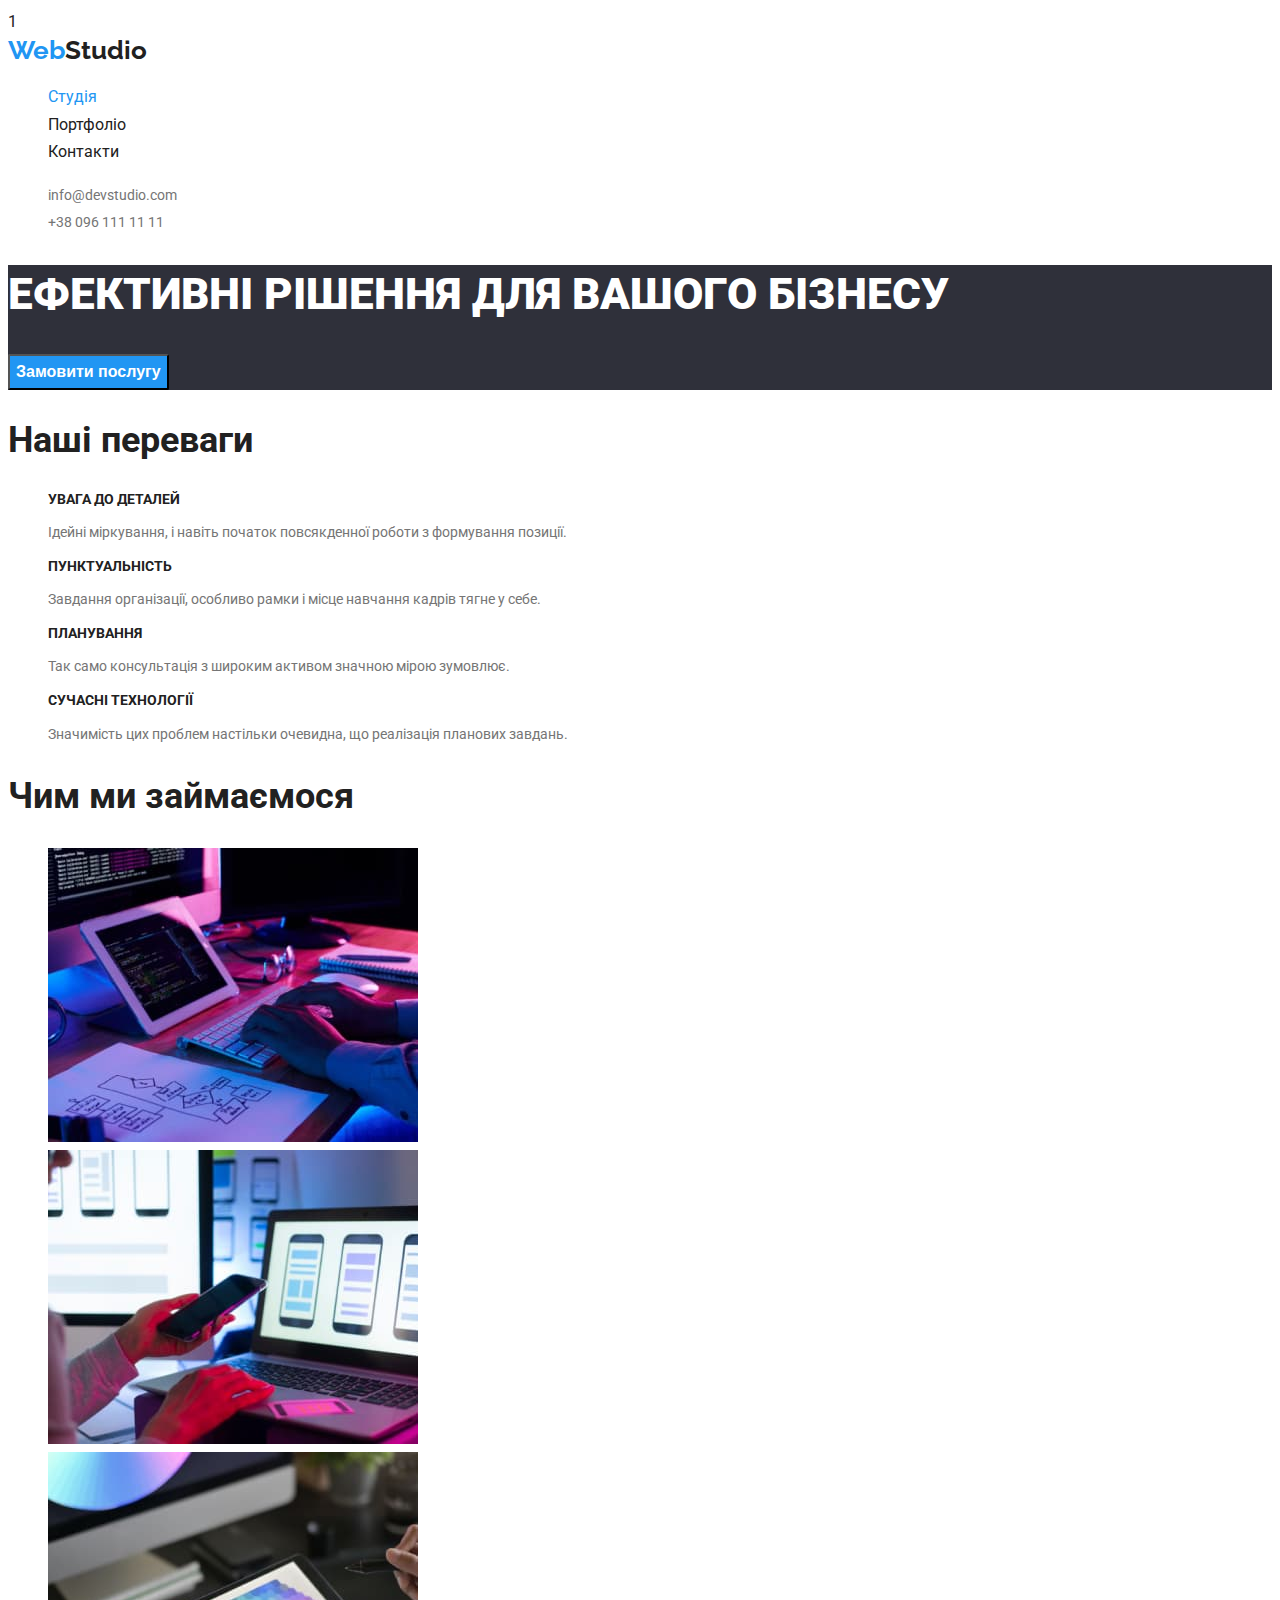
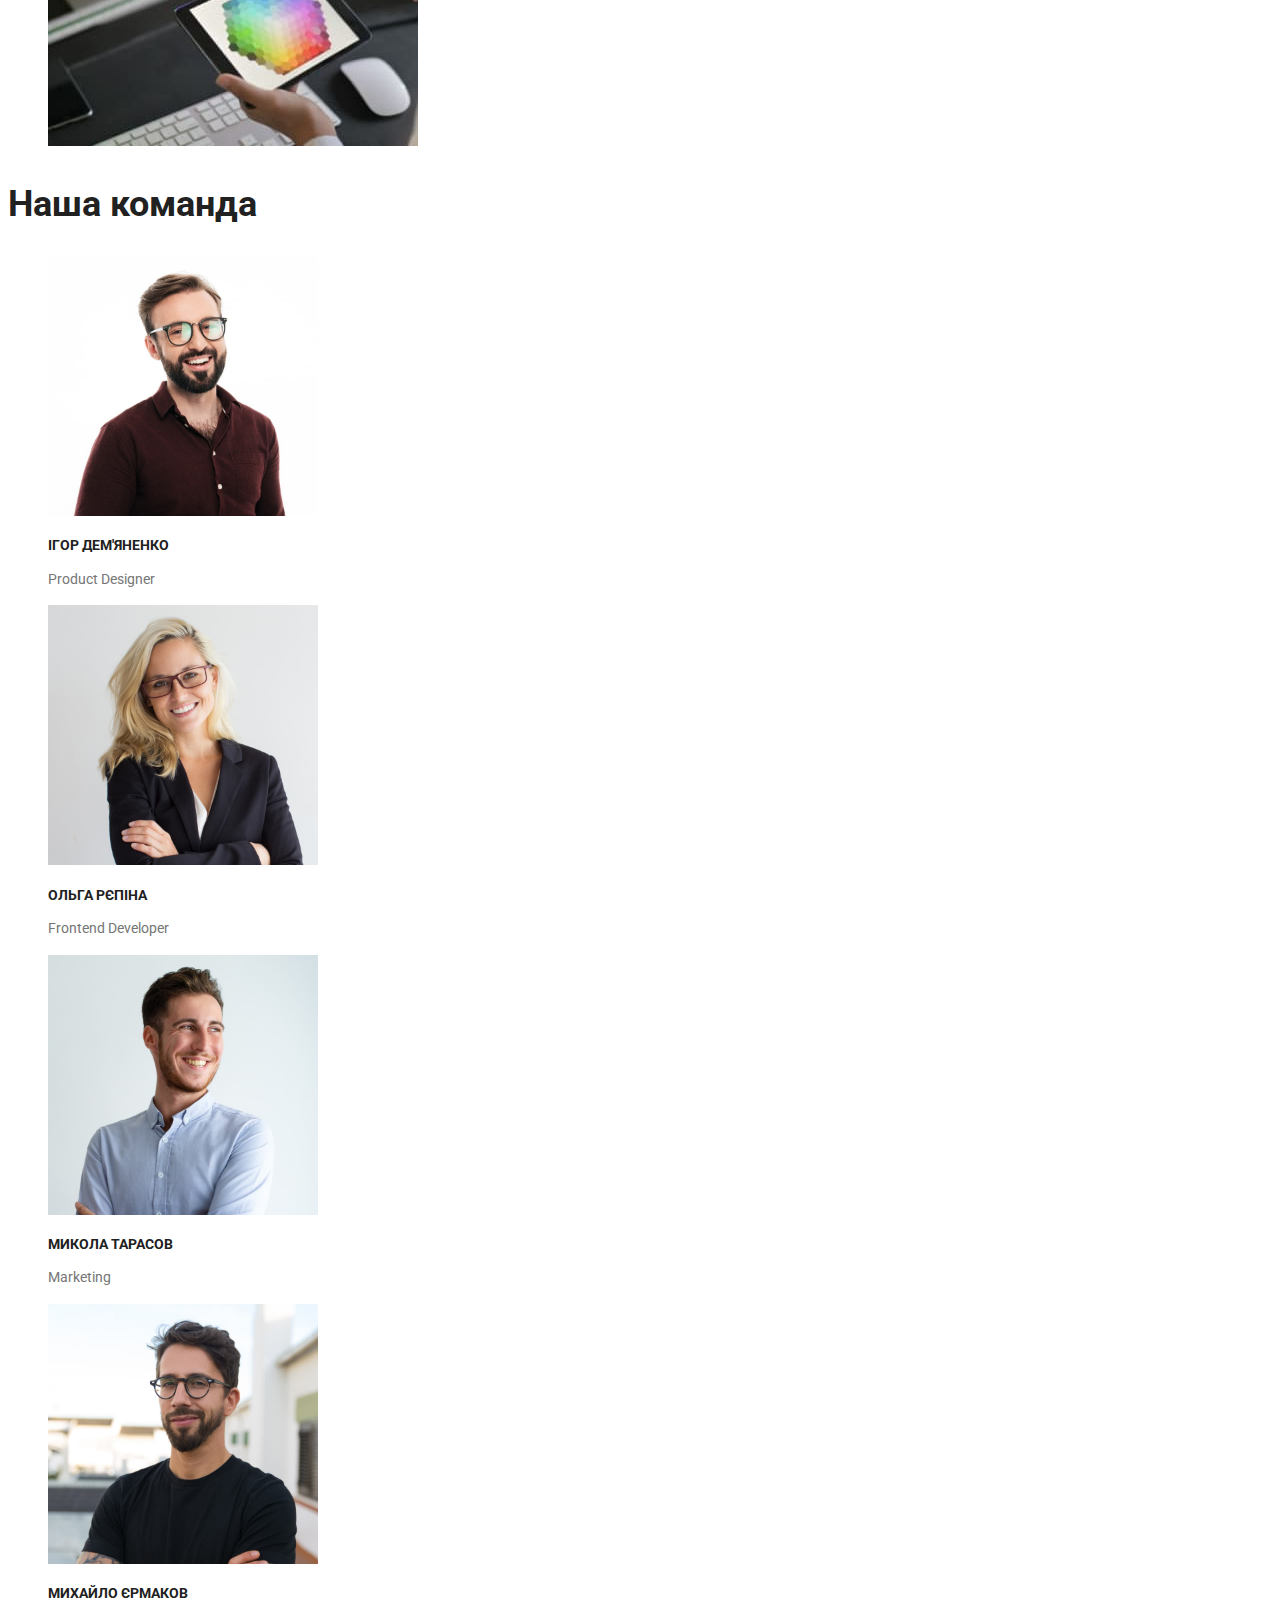
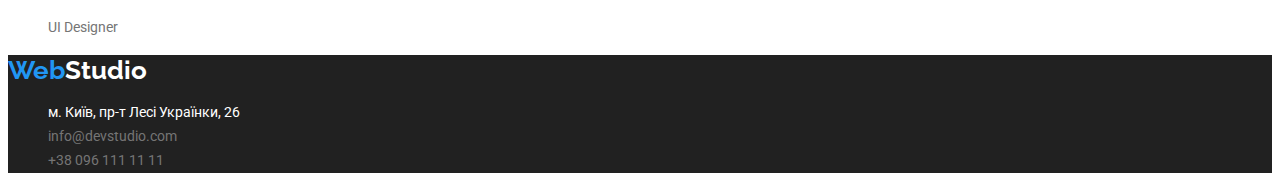
==== index.html @ 253dbc81 "123" ====
<!DOCTYPE html>
<html lang="uk">
  <head>
    <meta charset="UTF-8" />
    <meta http-equiv="X-UA-Compatible" content="IE=edge" />
    <meta name="viewport" content="width=device-width, initial-scale=1.0" />
    <link rel="stylesheet" href="./styles/styles.css" />
    <link rel="preconnect" href="https://fonts.googleapis.com" />
    <link rel="preconnect" href="https://fonts.gstatic.com" crossorigin />
    <link
      href="https://fonts.googleapis.com/css2?family=Raleway:wght@700&family=Roboto:wght@400;500;700;900&display=swap"
      rel="stylesheet"
    />
    <title>WebStudio</title>
    1
  </head>
  <body>
    <!-- Header -->
    <header>
      <a class="logo" href="./index.html" lang="en"
        ><span class="logoslog">Web</span>Studio</a
      >
      <nav>
        <ul>
          <li class="list"><a class="back-link" href="#">Студія</a></li>
          <li class="list">
            <a class="link" href="./portfolio.html">Портфоліо</a>
          </li>
          <li class="list"><a class="link" href="#">Контакти</a></li>
        </ul>
      </nav>
      <ul>
        <li class="list">
          <a class="adresse" href="mailto:info@devstudio.com"
            >info@devstudio.com</a
          >
        </li>
        <li class="list">
          <a class="adresse" href="tel:+380961111111">+38 096 111 11 11</a>
        </li>
      </ul>
    </header>

    <!-- Main content -->
    <main>
      <!-- Hero -->
      <section class="hero">
        <h1 class="title">Ефективні рішення для вашого бізнесу</h1>
        <button type="button" class="hero-button">Замовити послугу</button>
      </section>

      <!-- Section01 -->
      <section>
        <h2 class="subtitle">Наші переваги</h2>
        <ul>
          <li class="list">
            <h3>УВАГА ДО ДЕТАЛЕЙ</h3>
            <p>
              Ідейні міркування, і навіть початок повсякденної роботи з
              формування позиції.
            </p>
          </li>
          <li class="list">
            <h3>ПУНКТУАЛЬНІСТЬ</h3>
            <p>
              Завдання організації, особливо рамки і місце навчання кадрів тягне
              у себе.
            </p>
          </li>
          <li class="list">
            <h3>ПЛАНУВАННЯ</h3>
            <p>
              Так само консультація з широким активом значною мірою зумовлює.
            </p>
          </li>
          <li class="list">
            <h3>СУЧАСНІ ТЕХНОЛОГІЇ</h3>
            <p>
              Значимість цих проблем настільки очевидна, що реалізація планових
              завдань.
            </p>
          </li>
        </ul>
      </section>

      <!-- Section02 -->
      <section>
        <h2 class="subtitle">Чим ми займаємося</h2>
        <ul>
          <li class="list">
            <img src="./images/box1.jpg" width="370" alt="Розмітка сайту!" />
          </li>
          <li class="list">
            <img
              src="./images/box2.jpg"
              width="370"
              alt="Підтримка девайсів!"
            />
          </li>
          <li class="list">
            <img src="./images/box3.jpg" width="370" alt="Колористика" />
          </li>
        </ul>
      </section>

      <!-- Section03 -->
      <section lang="en">
        <h2 class="subtitle">Наша команда</h2>
        <ul>
          <li class="list">
            <img src="./images/img-1.jpg" alt="Ігор Дем'яненко" width="270" />
            <h3>Ігор Дем'яненко</h3>
            <p>Product Designer</p>
          </li>
          <li class="list">
            <img src="./images/img-2.jpg" alt="Ольга Рєпіна" width="270" />
            <h3>Ольга Рєпіна</h3>
            <p>Frontend Developer</p>
          </li>
          <li class="list">
            <img src="./images/img-3.jpg" alt="Микола Тарасов" width="270" />
            <h3>Микола Тарасов</h3>
            <p>Marketing</p>
          </li>
          <li class="list">
            <img src="./images/img-4.jpg" alt="Михайло Єрмаков" width="270" />
            <h3>Михайло Єрмаков</h3>
            <p>UI Designer</p>
          </li>
        </ul>
      </section>
    </main>

    <footer class="styles-footer">
      <a class="logo-footer" href="./index.html" lang="en"
        ><span class="logoslog-footer">Web</span>Studio</a
      >

      <address>
        <ul>
          <li class="list">
            <a
              class="location"
              href="https://goo.gl/maps/RdGr7icwd7hFewiF6"
              target="_blank"
              rel="noopener noreferrer nofollow"
              >м. Київ, пр-т Лесі Українки, 26</a
            >
          </li>
          <li class="list">
            <a class="adresse" href="mailto:info@devstudio.com"
              >info@devstudio.com</a
            >
          </li>
          <li class="list">
            <a class="adresse" href="tel:+380961111111"> +38 096 111 11 11</a>
          </li>
        </ul>
      </address>
    </footer>
  </body>
</html>
---- styles/styles.css ----
:root {
  --color-primary: #212121;
  --color-background: #2f303a;
  --color-secondary: #757575;
  --color-white-color: #ffffff;
  --color-thirdary: #2196f3;
}

body {
  font-size: 16px;
  line-height: 1.7;
  font-family: "Roboto", "Raleway", sans-serif;
  color: var(--color-primary);
  background-color: var(--color-white-color);
}

/* HEADER */
.header {
  color: var(--color-white-color);
}
.logo {
  color: var(--color-primary);
  font-family: "Raleway";
  text-decoration: none;
  font-weight: 700;
  font-size: 26px;
  line-height: 1.2;
  font-style: normal;
}
.logoslog {
  color: var(--color-thirdary);
}

.back-link {
  color: var(--color-thirdary);
  text-decoration: none;
}

.link {
  color: var(--color-primary);
  text-decoration: none;
}

.link:hover,
:focus {
  color: var(--color-thirdary);
}

.adresse {
  color: var(--color-secondary);
  text-decoration: none;
  font-family: "Roboto";
  font-style: normal;
  font-weight: 400;
  font-size: 14px;
  line-height: 1.7;
}
.adresse:hover,
.adresse:focus {
  color: var(--color-thirdary);
}

/* Sectoin-hero */
.hero {
  background-color: var(--color-background);
}

.title {
  color: var(--color-white-color);
  font-family: "Roboto";
  font-style: normal;
  font-weight: 900;
  font-size: 44px;
  line-height: 1.36;
  text-transform: uppercase;
}
/* Button */
.hero-button {
  color: var(--color-white-color);
  background-color: var(--color-thirdary);
  font-weight: 700;
  font-size: 16px;
  line-height: 1.88;
  display: flex;
  align-items: center;
  text-align: center;
  border-radius: 2px;
  cursor: pointer;
}

.hero-button:hover {
  border-color: var(--color-white-color);
  opacity: 0.9;
}

.hero-button:focus {
  border-color: var(--color-white-color);
  opacity: 0.9;
  outline: none;
}

/* Button portfolio */
.btn {
  color: var(--color-primary);
  font-family: "Roboto";
  font-style: normal;
  font-weight: 500;
  font-size: 16px;
  line-height: 1.6;
  display: flex;
  align-items: center;
  text-align: center;
  cursor: pointer;
  border: none;
  border-radius: 2px;
}
.btn:hover {
  background: var(--color-thirdary);
  color: #ffffff;
  font-family: "Roboto";
  font-style: normal;
  font-weight: 500;
  font-size: 16px;
  line-height: 1.6;
}
.btn:focus {
  background: var(--color-thirdary);
  font-family: "Roboto";
  font-style: normal;
  font-weight: 500;
  font-size: 16px;
  line-height: 1.6;
}

.subtitle {
  color: var(--color-primary);
  font-family: "Roboto";
  font-style: normal;
  font-weight: 700;
  font-size: 36px;
  line-height: 1.16;
}

h3 {
  color: var(--color-primary);
  font-family: "Roboto";
  font-style: normal;
  font-weight: 700;
  font-size: 14px;
  line-height: 1.1;
  text-transform: uppercase;
}

.list {
  list-style: none;
}

p {
  color: var(--color-secondary);
  line-height: 1.7;
  font-family: "Roboto";
  font-size: 14px;
}

.styles-footer {
  background-color: var(--color-primary);
  font-family: "Roboto";
  font-weight: 400;
  font-size: 14px;
  line-height: 1.7;
}

.logo-footer {
  color: var(--color-white-color);
  text-decoration: none;
  font-family: "Raleway";
  font-weight: 700;
  font-size: 26px;
  line-height: 1.2;
  font-style: normal;
}
.logoslog-footer {
  color: var(--color-thirdary);
}

.location {
  color: var(--color-white-color);
  text-decoration: none;
  font-family: "Roboto";
  font-style: normal;
  font-weight: 400;
  font-size: 14px;
  line-height: 1.7;
}
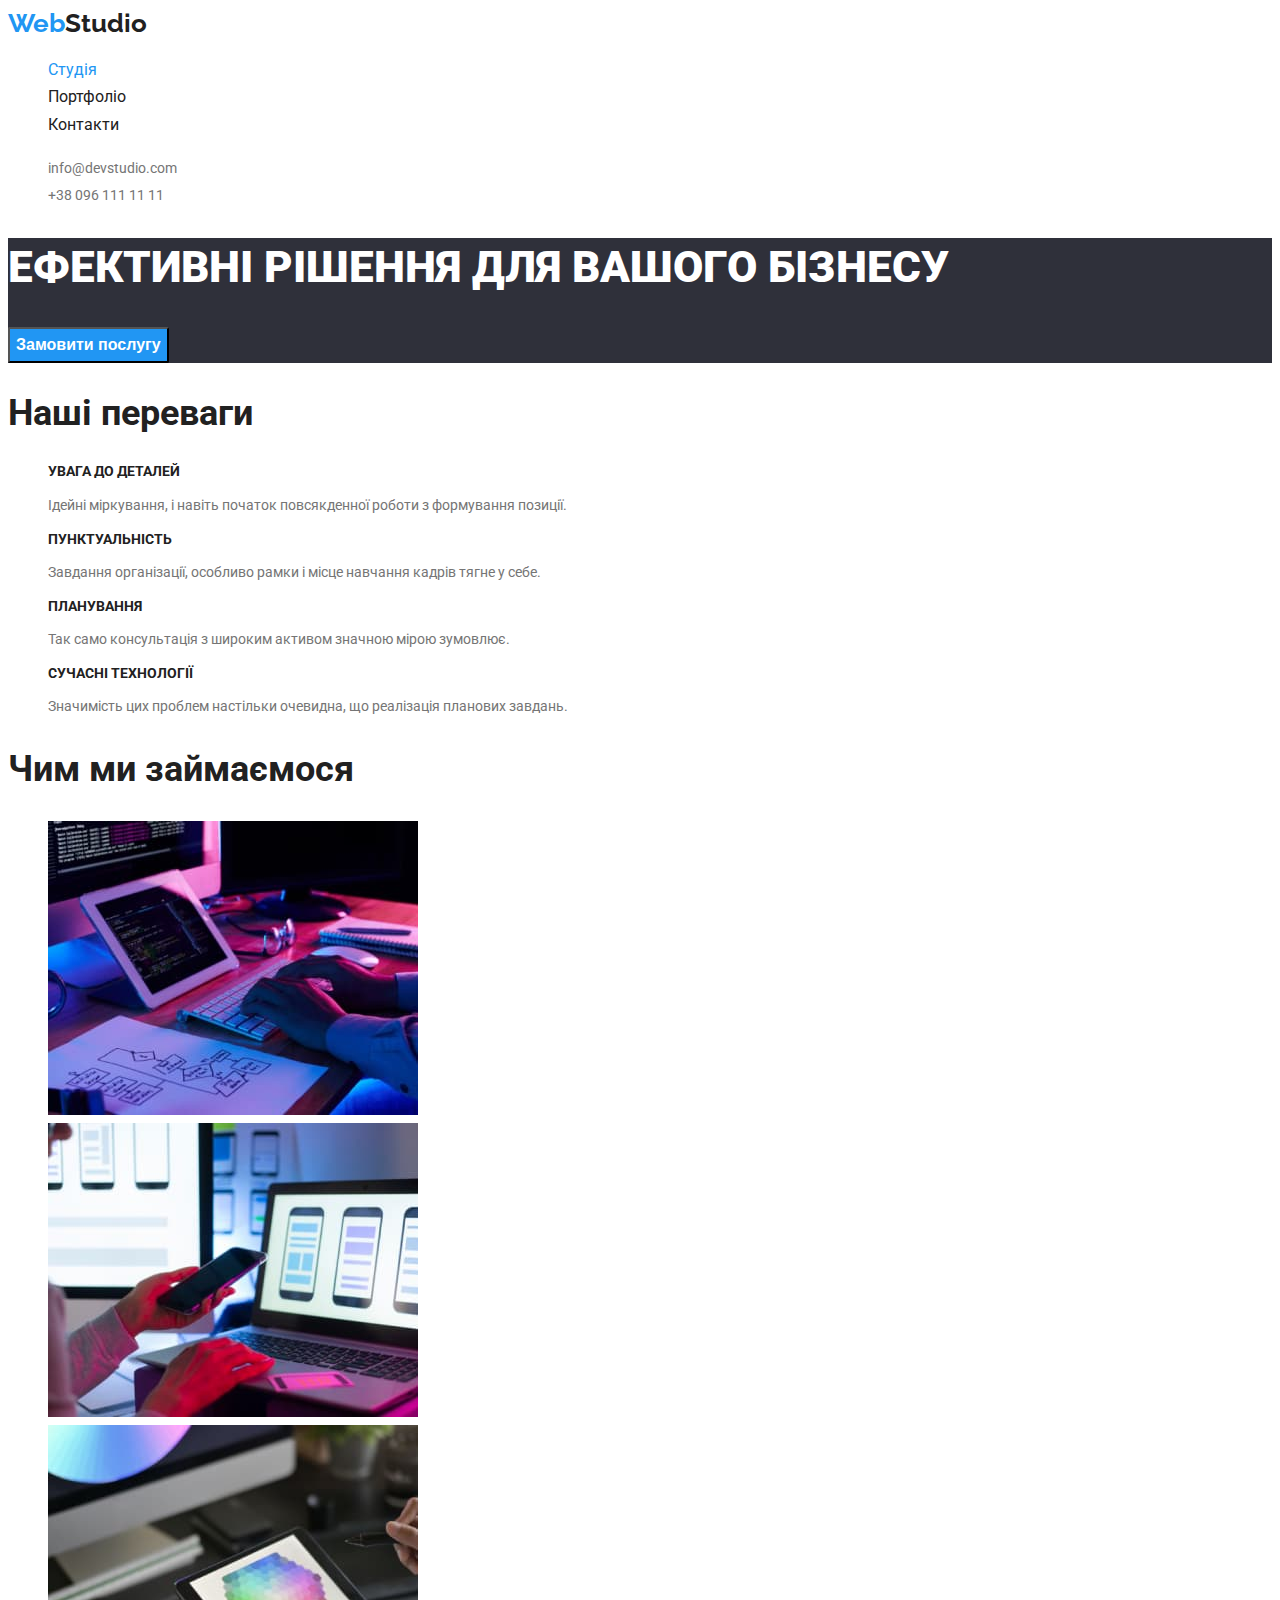
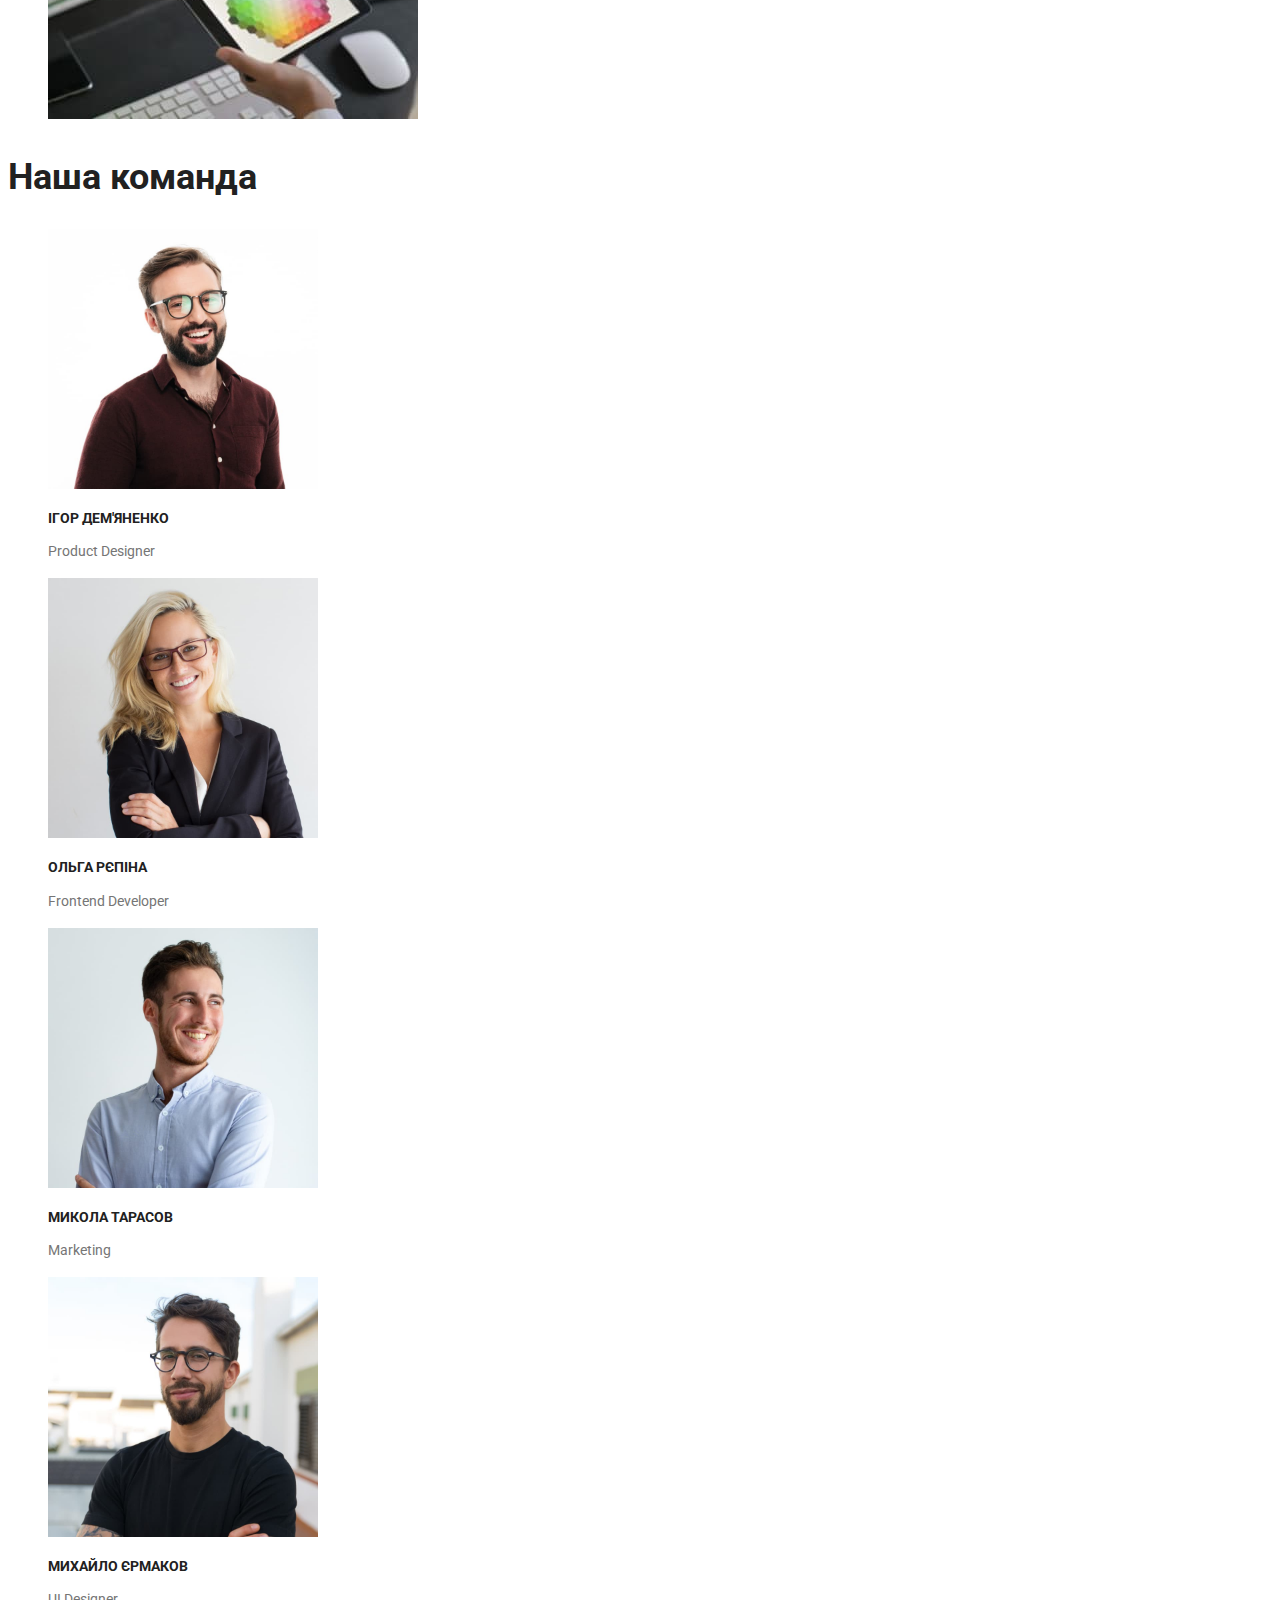
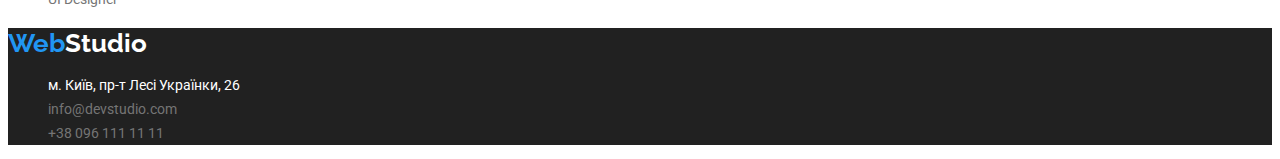
==== commit fa65ab19: "Add fix Logo!" ====
--- a/index.html
+++ b/index.html
@@ -12,7 +12,6 @@
       rel="stylesheet"
     />
     <title>WebStudio</title>
-    1
   </head>
   <body>
     <!-- Header -->
--- a/styles/styles.css
+++ b/styles/styles.css
@@ -29,6 +29,9 @@
 }
 .logoslog {
   color: var(--color-thirdary);
+}
+.logo:focus {
+  color: var(--color-primary);
 }
 
 .back-link {
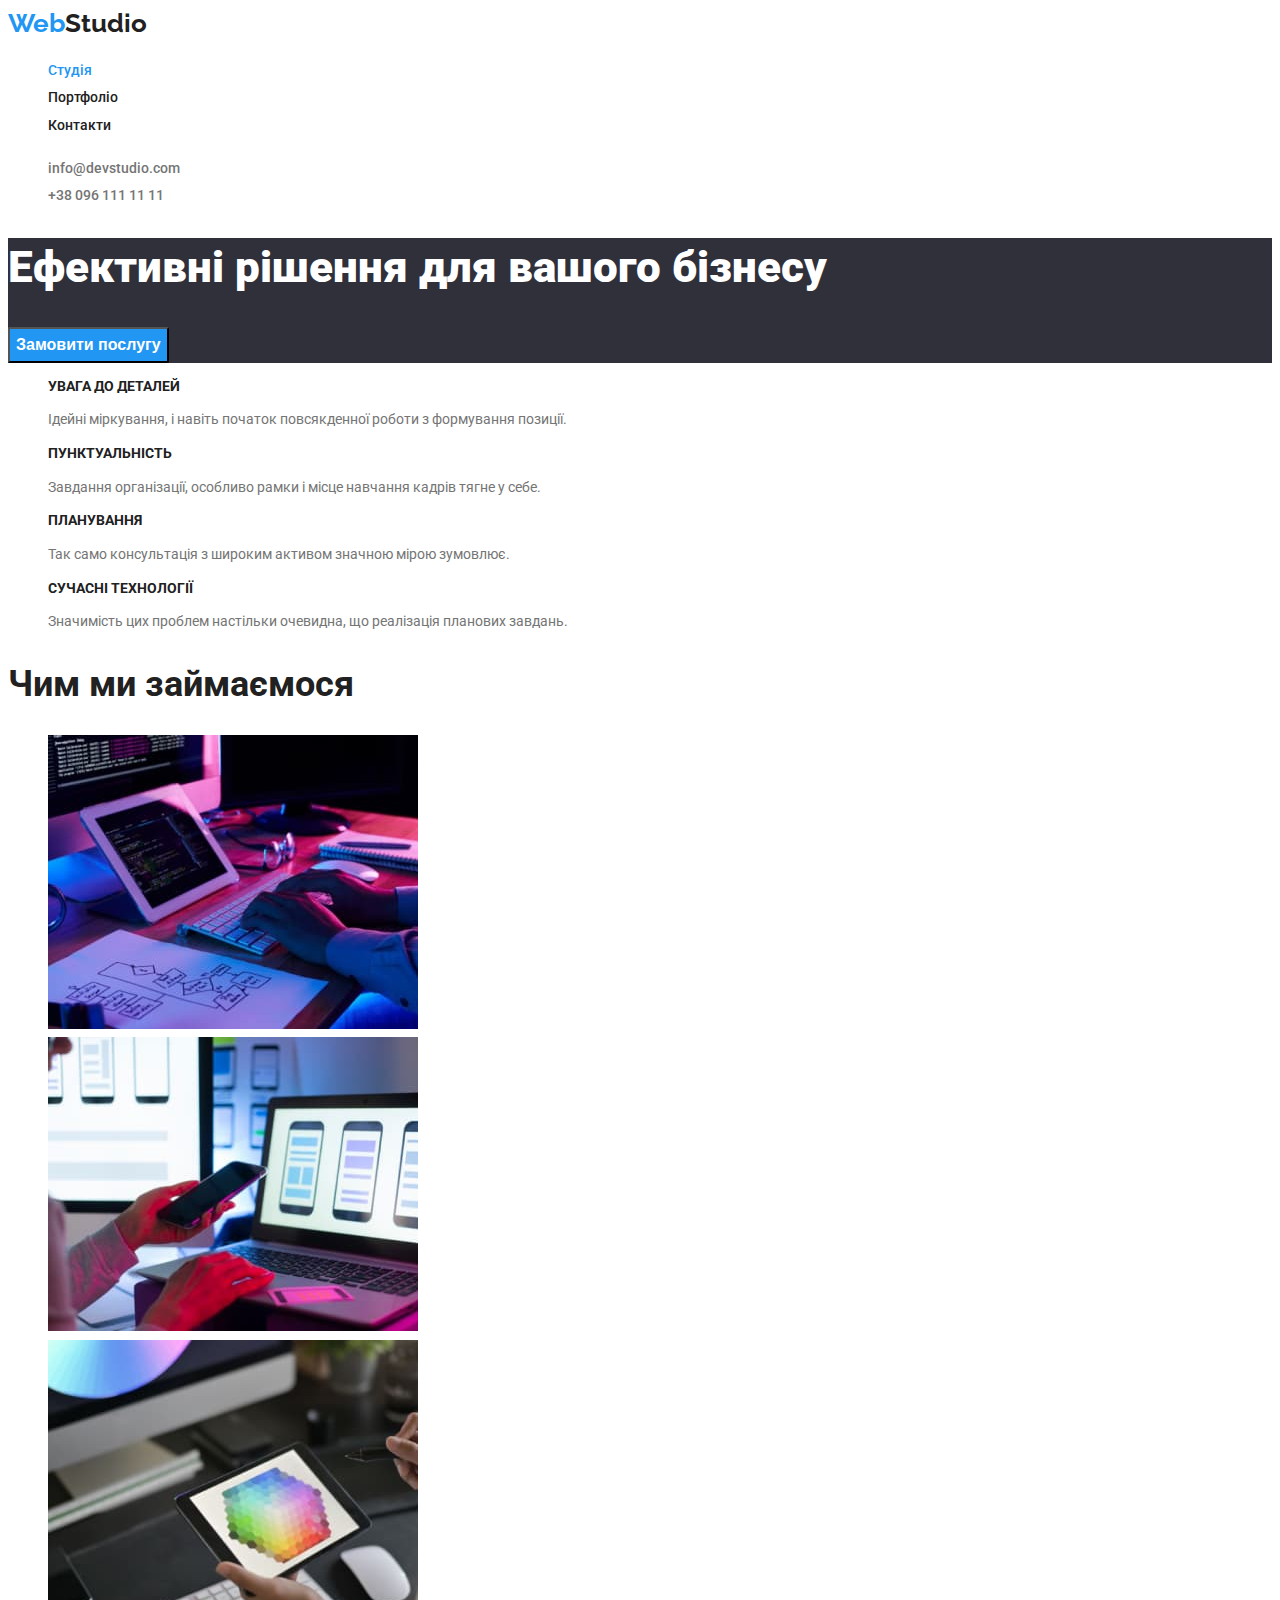
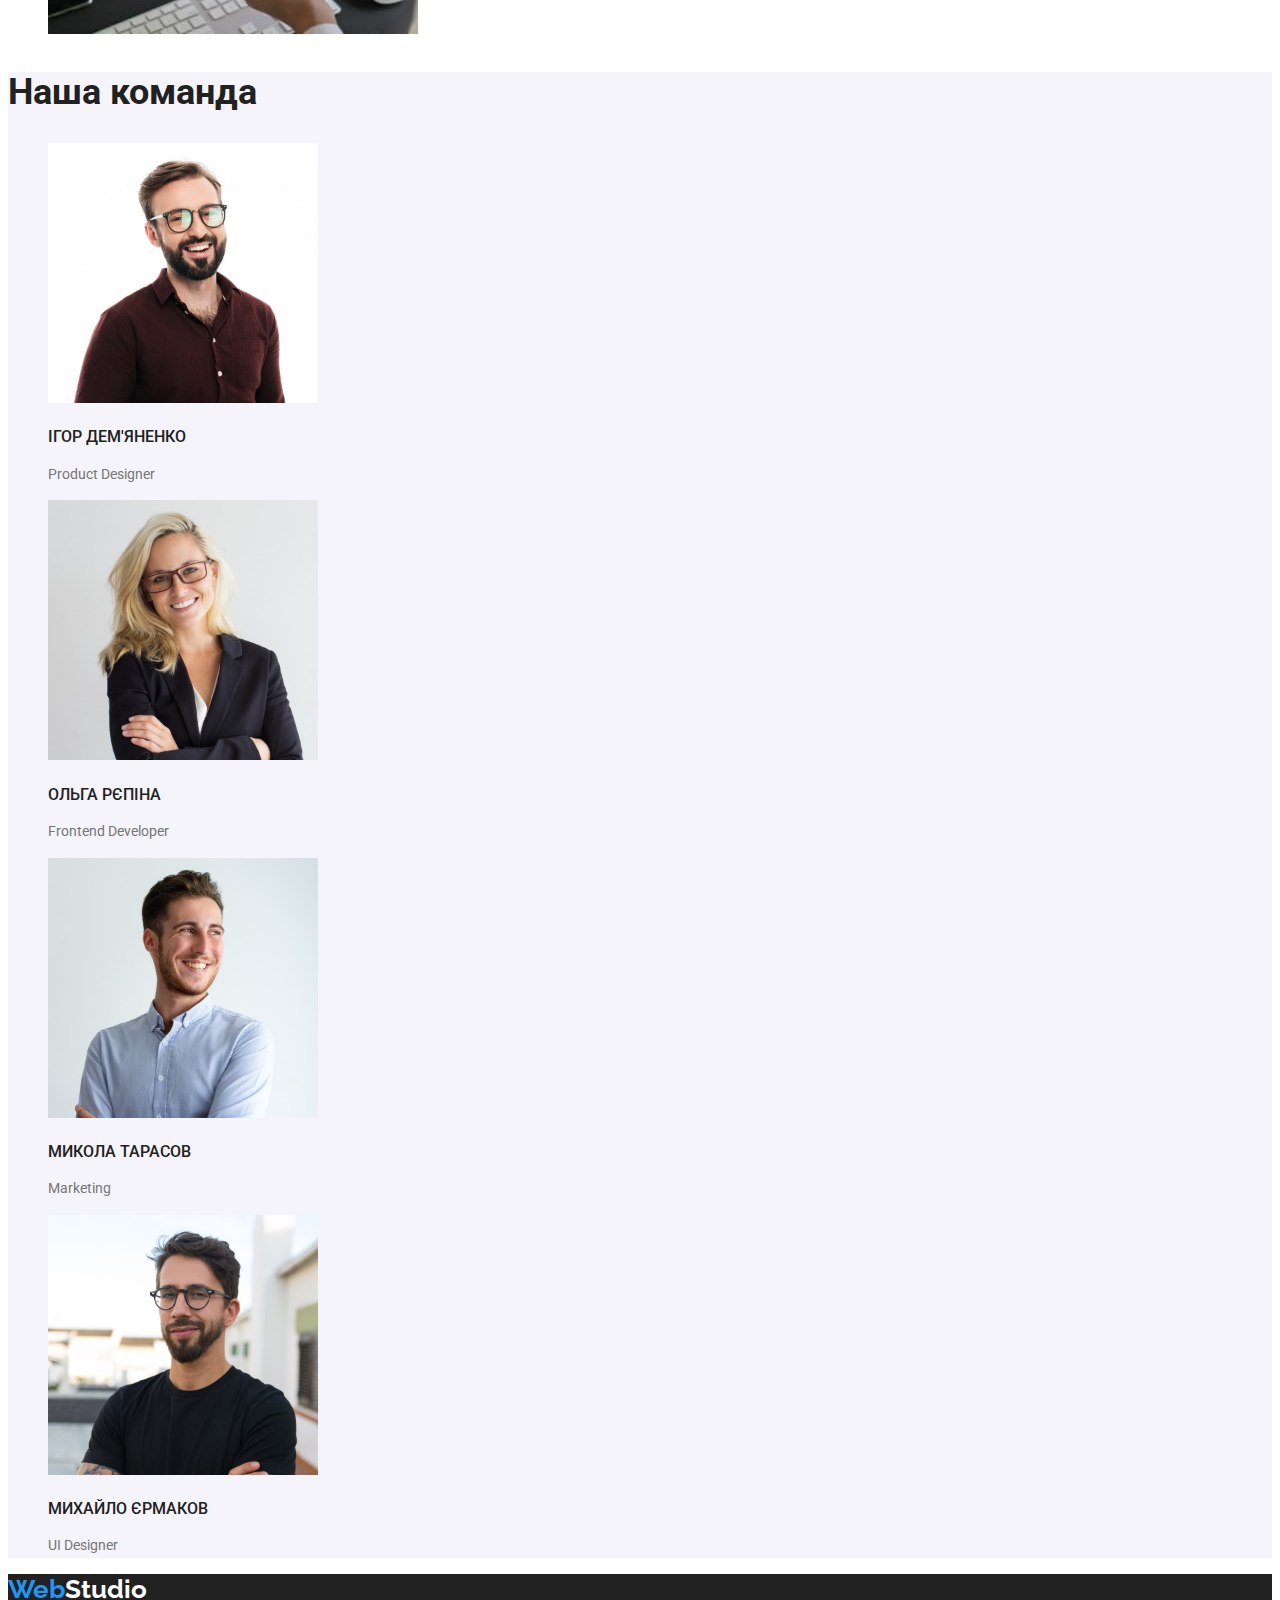
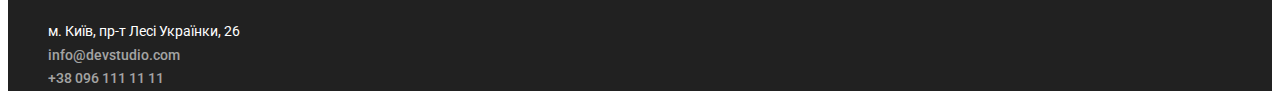
==== commit 612cb8a2: "Fixed errors." ====
--- a/index.html
+++ b/index.html
@@ -50,7 +50,7 @@
 
       <!-- Section01 -->
       <section>
-        <h2 class="subtitle">Наші переваги</h2>
+        <h2 class="invisible">Наші переваги</h2>
         <ul>
           <li class="list">
             <h3>УВАГА ДО ДЕТАЛЕЙ</h3>
@@ -103,27 +103,27 @@
       </section>
 
       <!-- Section03 -->
-      <section lang="en">
+      <section class="team" lang="en">
         <h2 class="subtitle">Наша команда</h2>
         <ul>
           <li class="list">
             <img src="./images/img-1.jpg" alt="Ігор Дем'яненко" width="270" />
-            <h3>Ігор Дем'яненко</h3>
+            <h3 class="teamname">Ігор Дем'яненко</h3>
             <p>Product Designer</p>
           </li>
           <li class="list">
             <img src="./images/img-2.jpg" alt="Ольга Рєпіна" width="270" />
-            <h3>Ольга Рєпіна</h3>
+            <h3 class="teamname">Ольга Рєпіна</h3>
             <p>Frontend Developer</p>
           </li>
           <li class="list">
             <img src="./images/img-3.jpg" alt="Микола Тарасов" width="270" />
-            <h3>Микола Тарасов</h3>
+            <h3 class="teamname">Микола Тарасов</h3>
             <p>Marketing</p>
           </li>
           <li class="list">
             <img src="./images/img-4.jpg" alt="Михайло Єрмаков" width="270" />
-            <h3>Михайло Єрмаков</h3>
+            <h3 class="teamname">Михайло Єрмаков</h3>
             <p>UI Designer</p>
           </li>
         </ul>
@@ -147,12 +147,14 @@
             >
           </li>
           <li class="list">
-            <a class="adresse" href="mailto:info@devstudio.com"
+            <a class="adresse-footer" href="mailto:info@devstudio.com"
               >info@devstudio.com</a
             >
           </li>
           <li class="list">
-            <a class="adresse" href="tel:+380961111111"> +38 096 111 11 11</a>
+            <a class="adresse-footer" href="tel:+380961111111">
+              +38 096 111 11 11</a
+            >
           </li>
         </ul>
       </address>
--- a/styles/styles.css
+++ b/styles/styles.css
@@ -9,7 +9,7 @@
 body {
   font-size: 16px;
   line-height: 1.7;
-  font-family: "Roboto", "Raleway", sans-serif;
+  font-family: "Roboto", sans-serif;
   color: var(--color-primary);
   background-color: var(--color-white-color);
 }
@@ -37,11 +37,18 @@
 .back-link {
   color: var(--color-thirdary);
   text-decoration: none;
+  font-style: normal;
+  font-weight: 500;
+  font-size: 14px;
+  line-height: 1.1;
 }
 
 .link {
   color: var(--color-primary);
   text-decoration: none;
+  font-weight: 500;
+  font-size: 14px;
+  line-height: 1.1;
 }
 
 .link:hover,
@@ -52,14 +59,28 @@
 .adresse {
   color: var(--color-secondary);
   text-decoration: none;
-  font-family: "Roboto";
-  font-style: normal;
-  font-weight: 400;
-  font-size: 14px;
-  line-height: 1.7;
-}
+  font-style: normal;
+  font-weight: 500;
+  font-size: 14px;
+  line-height: 1.1;
+}
+
 .adresse:hover,
 .adresse:focus {
+  color: var(--color-thirdary);
+}
+
+.adresse-footer {
+  color: rgba(255, 255, 255, 0.6);
+  text-decoration: none;
+  font-style: normal;
+  font-weight: 500;
+  font-size: 14px;
+  line-height: 1.1;
+}
+
+.adresse-footer:hover,
+.adresse-footer:focus {
   color: var(--color-thirdary);
 }
 
@@ -70,12 +91,10 @@
 
 .title {
   color: var(--color-white-color);
-  font-family: "Roboto";
   font-style: normal;
   font-weight: 900;
   font-size: 44px;
   line-height: 1.36;
-  text-transform: uppercase;
 }
 /* Button */
 .hero-button {
@@ -105,22 +124,18 @@
 /* Button portfolio */
 .btn {
   color: var(--color-primary);
-  font-family: "Roboto";
   font-style: normal;
   font-weight: 500;
   font-size: 16px;
   line-height: 1.6;
-  display: flex;
-  align-items: center;
-  text-align: center;
   cursor: pointer;
   border: none;
   border-radius: 2px;
+  background-color: #f5f4fa;
 }
 .btn:hover {
   background: var(--color-thirdary);
   color: #ffffff;
-  font-family: "Roboto";
   font-style: normal;
   font-weight: 500;
   font-size: 16px;
@@ -128,7 +143,6 @@
 }
 .btn:focus {
   background: var(--color-thirdary);
-  font-family: "Roboto";
   font-style: normal;
   font-weight: 500;
   font-size: 16px;
@@ -137,16 +151,23 @@
 
 .subtitle {
   color: var(--color-primary);
-  font-family: "Roboto";
   font-style: normal;
   font-weight: 700;
   font-size: 36px;
   line-height: 1.16;
 }
 
+.invisible {
+  color: var(--color-primary);
+  font-style: normal;
+  font-weight: 700;
+  font-size: 36px;
+  line-height: 1.16;
+  display: none;
+}
+
 h3 {
   color: var(--color-primary);
-  font-family: "Roboto";
   font-style: normal;
   font-weight: 700;
   font-size: 14px;
@@ -161,13 +182,31 @@
 p {
   color: var(--color-secondary);
   line-height: 1.7;
-  font-family: "Roboto";
-  font-size: 14px;
+  font-size: 14px;
+  font-style: normal;
+  font-weight: 400;
+}
+
+.team {
+  background: #f5f4fa;
+}
+
+.teamname {
+  font-style: normal;
+  font-weight: 500;
+  font-size: 16px;
+  line-height: 1.2;
+}
+
+.list-free {
+  font-style: normal;
+  font-weight: 700;
+  font-size: 18px;
+  line-height: 2;
 }
 
 .styles-footer {
   background-color: var(--color-primary);
-  font-family: "Roboto";
   font-weight: 400;
   font-size: 14px;
   line-height: 1.7;
@@ -175,8 +214,8 @@
 
 .logo-footer {
   color: var(--color-white-color);
-  text-decoration: none;
   font-family: "Raleway";
+  text-decoration: none;
   font-weight: 700;
   font-size: 26px;
   line-height: 1.2;
@@ -189,7 +228,6 @@
 .location {
   color: var(--color-white-color);
   text-decoration: none;
-  font-family: "Roboto";
   font-style: normal;
   font-weight: 400;
   font-size: 14px;
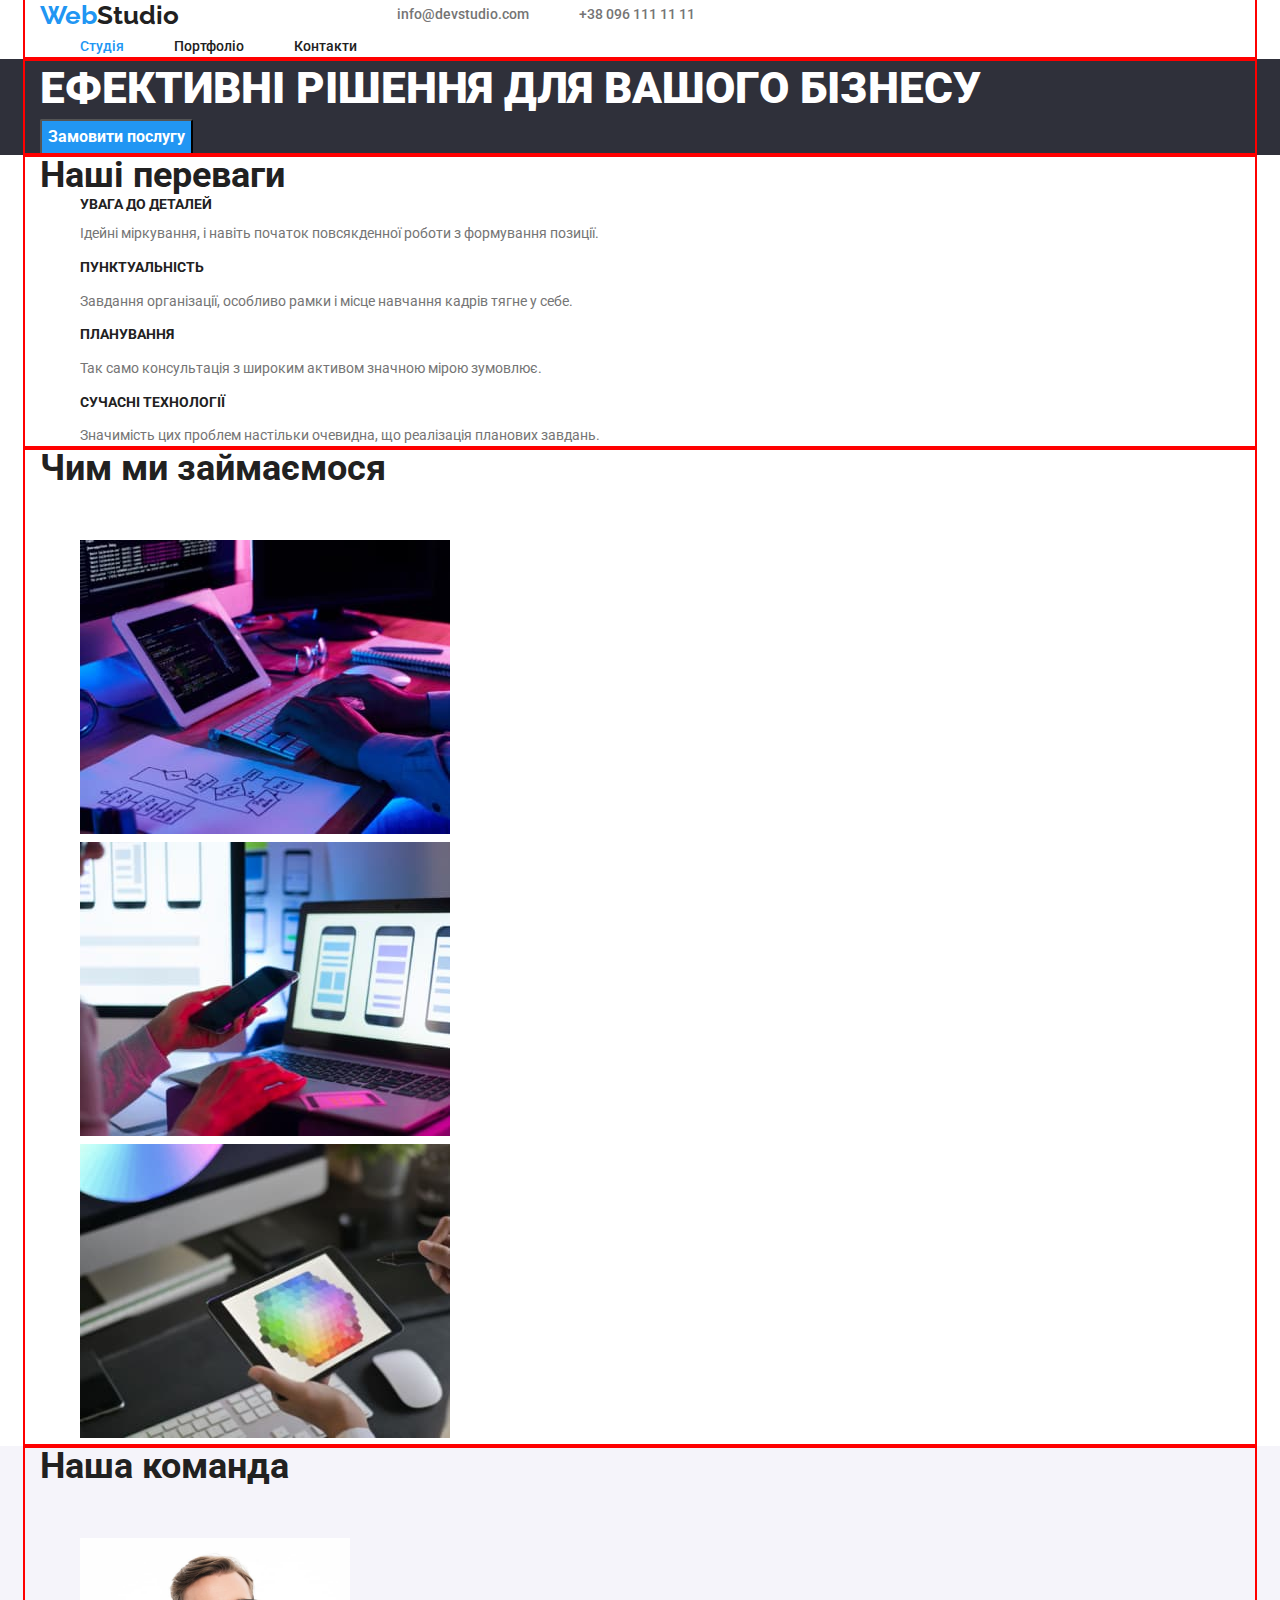
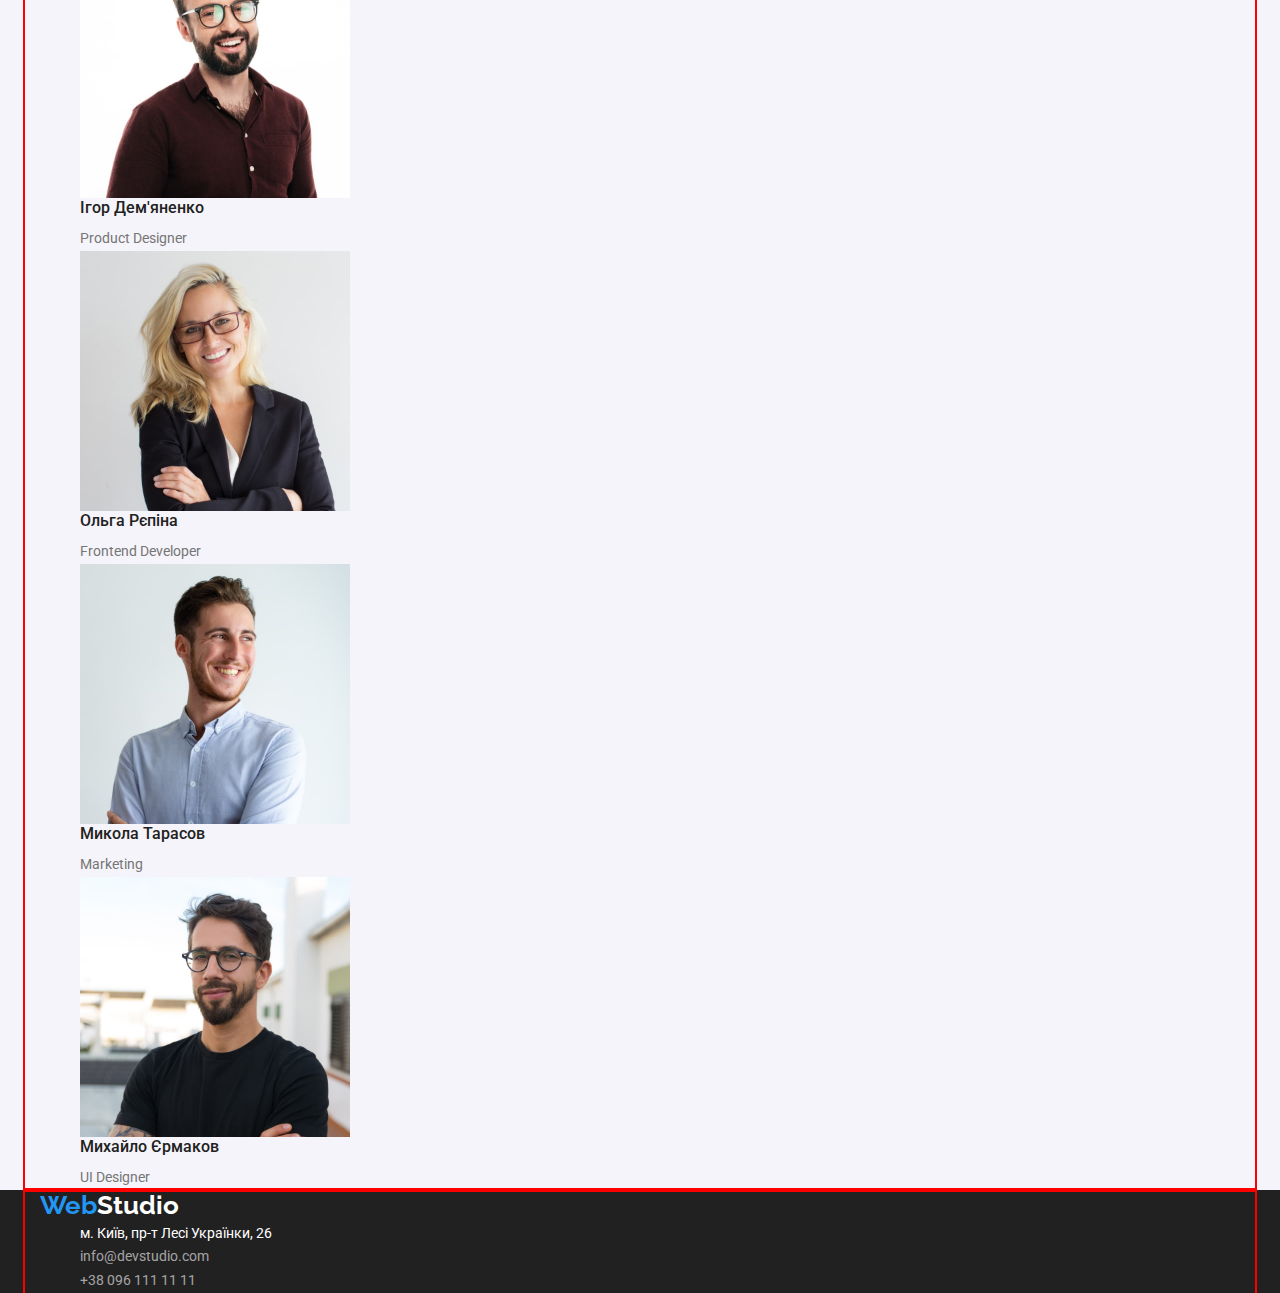
==== commit 82725b7d: "Fixed" ====
--- a/index.html
+++ b/index.html
@@ -4,160 +4,208 @@
     <meta charset="UTF-8" />
     <meta http-equiv="X-UA-Compatible" content="IE=edge" />
     <meta name="viewport" content="width=device-width, initial-scale=1.0" />
-    <link rel="stylesheet" href="./styles/styles.css" />
     <link rel="preconnect" href="https://fonts.googleapis.com" />
     <link rel="preconnect" href="https://fonts.gstatic.com" crossorigin />
     <link
       href="https://fonts.googleapis.com/css2?family=Raleway:wght@700&family=Roboto:wght@400;500;700;900&display=swap"
       rel="stylesheet"
     />
+    <link
+      rel="stylesheet"
+      href="https://cdnjs.cloudflare.com/ajax/libs/modern-normalize/1.1.0/modern-normalize.min.css"
+    />
+    <link rel="stylesheet" href="./styles/styles.css" />
     <title>WebStudio</title>
   </head>
   <body>
     <!-- Header -->
     <header>
-      <a class="logo" href="./index.html" lang="en"
-        ><span class="logoslog">Web</span>Studio</a
-      >
-      <nav>
-        <ul>
-          <li class="list"><a class="back-link" href="#">Студія</a></li>
+      <div class="container-header">
+        <nav>
+          <a class="logo" href="./index.html" lang="en"
+            ><span class="logoslog">Web</span>Studio</a
+          >
+          <ul class="nav-list">
+            <li class="list">
+              <a class="back-link" href="#">Студія</a>
+            </li>
+            <li class="list">
+              <a class="link" href="./portfolio.html">Портфоліо</a>
+            </li>
+            <li class="list">
+              <a class="link" href="#">Контакти</a>
+            </li>
+          </ul>
+        </nav>
+        <ul class="auth-nav">
           <li class="list">
-            <a class="link" href="./portfolio.html">Портфоліо</a>
+            <a class="adresse" href="mailto:info@devstudio.com"
+              >info@devstudio.com</a
+            >
           </li>
-          <li class="list"><a class="link" href="#">Контакти</a></li>
+          <li class="list">
+            <a class="adresse" href="tel:+380961111111">+38 096 111 11 11</a>
+          </li>
         </ul>
-      </nav>
-      <ul>
-        <li class="list">
-          <a class="adresse" href="mailto:info@devstudio.com"
-            >info@devstudio.com</a
-          >
-        </li>
-        <li class="list">
-          <a class="adresse" href="tel:+380961111111">+38 096 111 11 11</a>
-        </li>
-      </ul>
+      </div>
     </header>
 
     <!-- Main content -->
     <main>
       <!-- Hero -->
       <section class="hero">
-        <h1 class="title">Ефективні рішення для вашого бізнесу</h1>
-        <button type="button" class="hero-button">Замовити послугу</button>
+        <div class="container">
+          <h1 class="title">ЕФЕКТИВНІ РІШЕННЯ ДЛЯ ВАШОГО БІЗНЕСУ</h1>
+          <button type="button" class="hero-button">Замовити послугу</button>
+        </div>
       </section>
 
       <!-- Section01 -->
       <section>
-        <h2 class="invisible">Наші переваги</h2>
-        <ul>
-          <li class="list">
-            <h3>УВАГА ДО ДЕТАЛЕЙ</h3>
-            <p>
-              Ідейні міркування, і навіть початок повсякденної роботи з
-              формування позиції.
-            </p>
-          </li>
-          <li class="list">
-            <h3>ПУНКТУАЛЬНІСТЬ</h3>
-            <p>
-              Завдання організації, особливо рамки і місце навчання кадрів тягне
-              у себе.
-            </p>
-          </li>
-          <li class="list">
-            <h3>ПЛАНУВАННЯ</h3>
-            <p>
-              Так само консультація з широким активом значною мірою зумовлює.
-            </p>
-          </li>
-          <li class="list">
-            <h3>СУЧАСНІ ТЕХНОЛОГІЇ</h3>
-            <p>
-              Значимість цих проблем настільки очевидна, що реалізація планових
-              завдань.
-            </p>
-          </li>
-        </ul>
+        <div class="container">
+          <h2 class="invisible">Наші переваги</h2>
+          <ul>
+            <li>
+              <h3 class="feature-list">УВАГА ДО ДЕТАЛЕЙ</h3>
+              <p>
+                Ідейні міркування, і навіть початок повсякденної роботи з
+                формування позиції.
+              </p>
+            </li>
+            <li>
+              <h3>ПУНКТУАЛЬНІСТЬ</h3>
+              <p>
+                Завдання організації, особливо рамки і місце навчання кадрів
+                тягне у себе.
+              </p>
+            </li>
+            <li>
+              <h3>ПЛАНУВАННЯ</h3>
+              <p>
+                Так само консультація з широким активом значною мірою зумовлює.
+              </p>
+            </li>
+            <li>
+              <h3>СУЧАСНІ ТЕХНОЛОГІЇ</h3>
+              <p>
+                Значимість цих проблем настільки очевидна, що реалізація
+                планових завдань.
+              </p>
+            </li>
+          </ul>
+        </div>
       </section>
 
       <!-- Section02 -->
       <section>
-        <h2 class="subtitle">Чим ми займаємося</h2>
-        <ul>
-          <li class="list">
-            <img src="./images/box1.jpg" width="370" alt="Розмітка сайту!" />
-          </li>
-          <li class="list">
-            <img
-              src="./images/box2.jpg"
-              width="370"
-              alt="Підтримка девайсів!"
-            />
-          </li>
-          <li class="list">
-            <img src="./images/box3.jpg" width="370" alt="Колористика" />
-          </li>
-        </ul>
+        <div class="container">
+          <h2 class="subtitle">Чим ми займаємося</h2>
+          <ul>
+            <li>
+              <img src="./images/box1.jpg" width="370" alt="Розмітка сайту!" />
+            </li>
+            <li>
+              <img
+                src="./images/box2.jpg"
+                width="370"
+                alt="Підтримка девайсів!"
+              />
+            </li>
+            <li>
+              <img src="./images/box3.jpg" width="370" alt="Колористика" />
+            </li>
+          </ul>
+        </div>
       </section>
 
       <!-- Section03 -->
       <section class="team" lang="en">
-        <h2 class="subtitle">Наша команда</h2>
-        <ul>
-          <li class="list">
-            <img src="./images/img-1.jpg" alt="Ігор Дем'яненко" width="270" />
-            <h3 class="teamname">Ігор Дем'яненко</h3>
-            <p>Product Designer</p>
-          </li>
-          <li class="list">
-            <img src="./images/img-2.jpg" alt="Ольга Рєпіна" width="270" />
-            <h3 class="teamname">Ольга Рєпіна</h3>
-            <p>Frontend Developer</p>
-          </li>
-          <li class="list">
-            <img src="./images/img-3.jpg" alt="Микола Тарасов" width="270" />
-            <h3 class="teamname">Микола Тарасов</h3>
-            <p>Marketing</p>
-          </li>
-          <li class="list">
-            <img src="./images/img-4.jpg" alt="Михайло Єрмаков" width="270" />
-            <h3 class="teamname">Михайло Єрмаков</h3>
-            <p>UI Designer</p>
-          </li>
-        </ul>
+        <div class="container">
+          <h2 class="subtitle">Наша команда</h2>
+          <ul class="title-list">
+            <li>
+              <img
+                class="img"
+                src="./images/img-1.jpg"
+                alt="Ігор Дем'яненко"
+                width="270"
+              />
+              <div>
+                <h3 class="teamname feature-list">Ігор Дем'яненко</h3>
+                <p>Product Designer</p>
+              </div>
+            </li>
+            <li>
+              <img
+                class="img"
+                src="./images/img-2.jpg"
+                alt="Ольга Рєпіна"
+                width="270"
+              />
+              <div>
+                <h3 class="teamname feature-list">Ольга Рєпіна</h3>
+                <p>Frontend Developer</p>
+              </div>
+            </li>
+            <li>
+              <img
+                class="img"
+                src="./images/img-3.jpg"
+                alt="Микола Тарасов"
+                width="270"
+              />
+              <div>
+                <h3 class="teamname feature-list">Микола Тарасов</h3>
+                <p>Marketing</p>
+              </div>
+            </li>
+            <li>
+              <img
+                class="img"
+                src="./images/img-4.jpg"
+                alt="Михайло Єрмаков"
+                width="270"
+              />
+              <div>
+                <h3 class="teamname feature-list">Михайло Єрмаков</h3>
+                <p>UI Designer</p>
+              </div>
+            </li>
+          </ul>
+        </div>
       </section>
     </main>
 
     <footer class="styles-footer">
-      <a class="logo-footer" href="./index.html" lang="en"
-        ><span class="logoslog-footer">Web</span>Studio</a
-      >
-
-      <address>
-        <ul>
-          <li class="list">
-            <a
-              class="location"
-              href="https://goo.gl/maps/RdGr7icwd7hFewiF6"
-              target="_blank"
-              rel="noopener noreferrer nofollow"
-              >м. Київ, пр-т Лесі Українки, 26</a
-            >
-          </li>
-          <li class="list">
-            <a class="adresse-footer" href="mailto:info@devstudio.com"
-              >info@devstudio.com</a
-            >
-          </li>
-          <li class="list">
-            <a class="adresse-footer" href="tel:+380961111111">
-              +38 096 111 11 11</a
-            >
-          </li>
-        </ul>
-      </address>
+      <div class="container">
+        <a class="logo-footer" href="./index.html" lang="en"
+          ><span class="logoslog-footer">Web</span>Studio</a
+        >
+
+        <address>
+          <ul>
+            <li>
+              <a
+                class="location"
+                href="https://goo.gl/maps/RdGr7icwd7hFewiF6"
+                target="_blank"
+                rel="noopener noreferrer nofollow"
+                >м. Київ, пр-т Лесі Українки, 26</a
+              >
+            </li>
+            <li>
+              <a class="adresse-footer" href="mailto:info@devstudio.com"
+                >info@devstudio.com</a
+              >
+            </li>
+            <li>
+              <a class="adresse-footer" href="tel:+380961111111">
+                +38 096 111 11 11</a
+              >
+            </li>
+          </ul>
+        </address>
+      </div>
     </footer>
   </body>
 </html>
--- a/styles/styles.css
+++ b/styles/styles.css
@@ -14,6 +14,48 @@
   background-color: var(--color-white-color);
 }
 
+.container-header {
+  display: flex;
+  width: 1230px;
+  margin-left: auto;
+  margin-right: auto;
+  padding-left: 15px;
+  padding-right: 15px;
+  margin: 0 auto;
+  outline: 2px solid red;
+}
+
+/* .site-nav {
+ 
+} */
+
+.nav-list {
+  display: flex;
+}
+.nav-list .list + .list {
+  margin-left: 50px;
+}
+.auth-nav {
+  display: flex;
+}
+.auth-nav .list + .list {
+  margin-left: 50px;
+}
+
+.container {
+  width: 1230px;
+  margin-left: auto;
+  margin-right: auto;
+  padding-left: 15px;
+  padding-right: 15px;
+  outline: 2px solid red;
+}
+
+.clearances {
+  margin-top: 0px;
+  margin-bottom: 0px;
+}
+
 /* HEADER */
 .header {
   color: var(--color-white-color);
@@ -74,7 +116,7 @@
   color: rgba(255, 255, 255, 0.6);
   text-decoration: none;
   font-style: normal;
-  font-weight: 500;
+  font-weight: 400;
   font-size: 14px;
   line-height: 1.1;
 }
@@ -90,6 +132,8 @@
 }
 
 .title {
+  margin-top: 0px;
+  margin-bottom: 0px;
   color: var(--color-white-color);
   font-style: normal;
   font-weight: 900;
@@ -150,6 +194,9 @@
 }
 
 .subtitle {
+  margin-top: 0px;
+  margin-bottom: 50px;
+
   color: var(--color-primary);
   font-style: normal;
   font-weight: 700;
@@ -158,12 +205,20 @@
 }
 
 .invisible {
+  margin-top: 0px;
+  margin-bottom: 0px;
+
   color: var(--color-primary);
   font-style: normal;
   font-weight: 700;
   font-size: 36px;
   line-height: 1.16;
-  display: none;
+}
+
+ul {
+  list-style: none;
+  margin-top: 0px;
+  margin-bottom: 0px;
 }
 
 h3 {
@@ -172,14 +227,22 @@
   font-weight: 700;
   font-size: 14px;
   line-height: 1.1;
-  text-transform: uppercase;
-}
-
-.list {
-  list-style: none;
+}
+
+.feature-list {
+  margin-top: 0px;
+  margin-bottom: 10px;
+}
+
+.title-list {
+  margin-top: 0px;
+  margin-bottom: 0px;
 }
 
 p {
+  margin-top: 0px;
+  margin-bottom: 0px;
+
   color: var(--color-secondary);
   line-height: 1.7;
   font-size: 14px;
@@ -189,6 +252,12 @@
 
 .team {
   background: #f5f4fa;
+}
+
+.img {
+  display: block;
+  max-width: 100%;
+  height: auto;
 }
 
 .teamname {
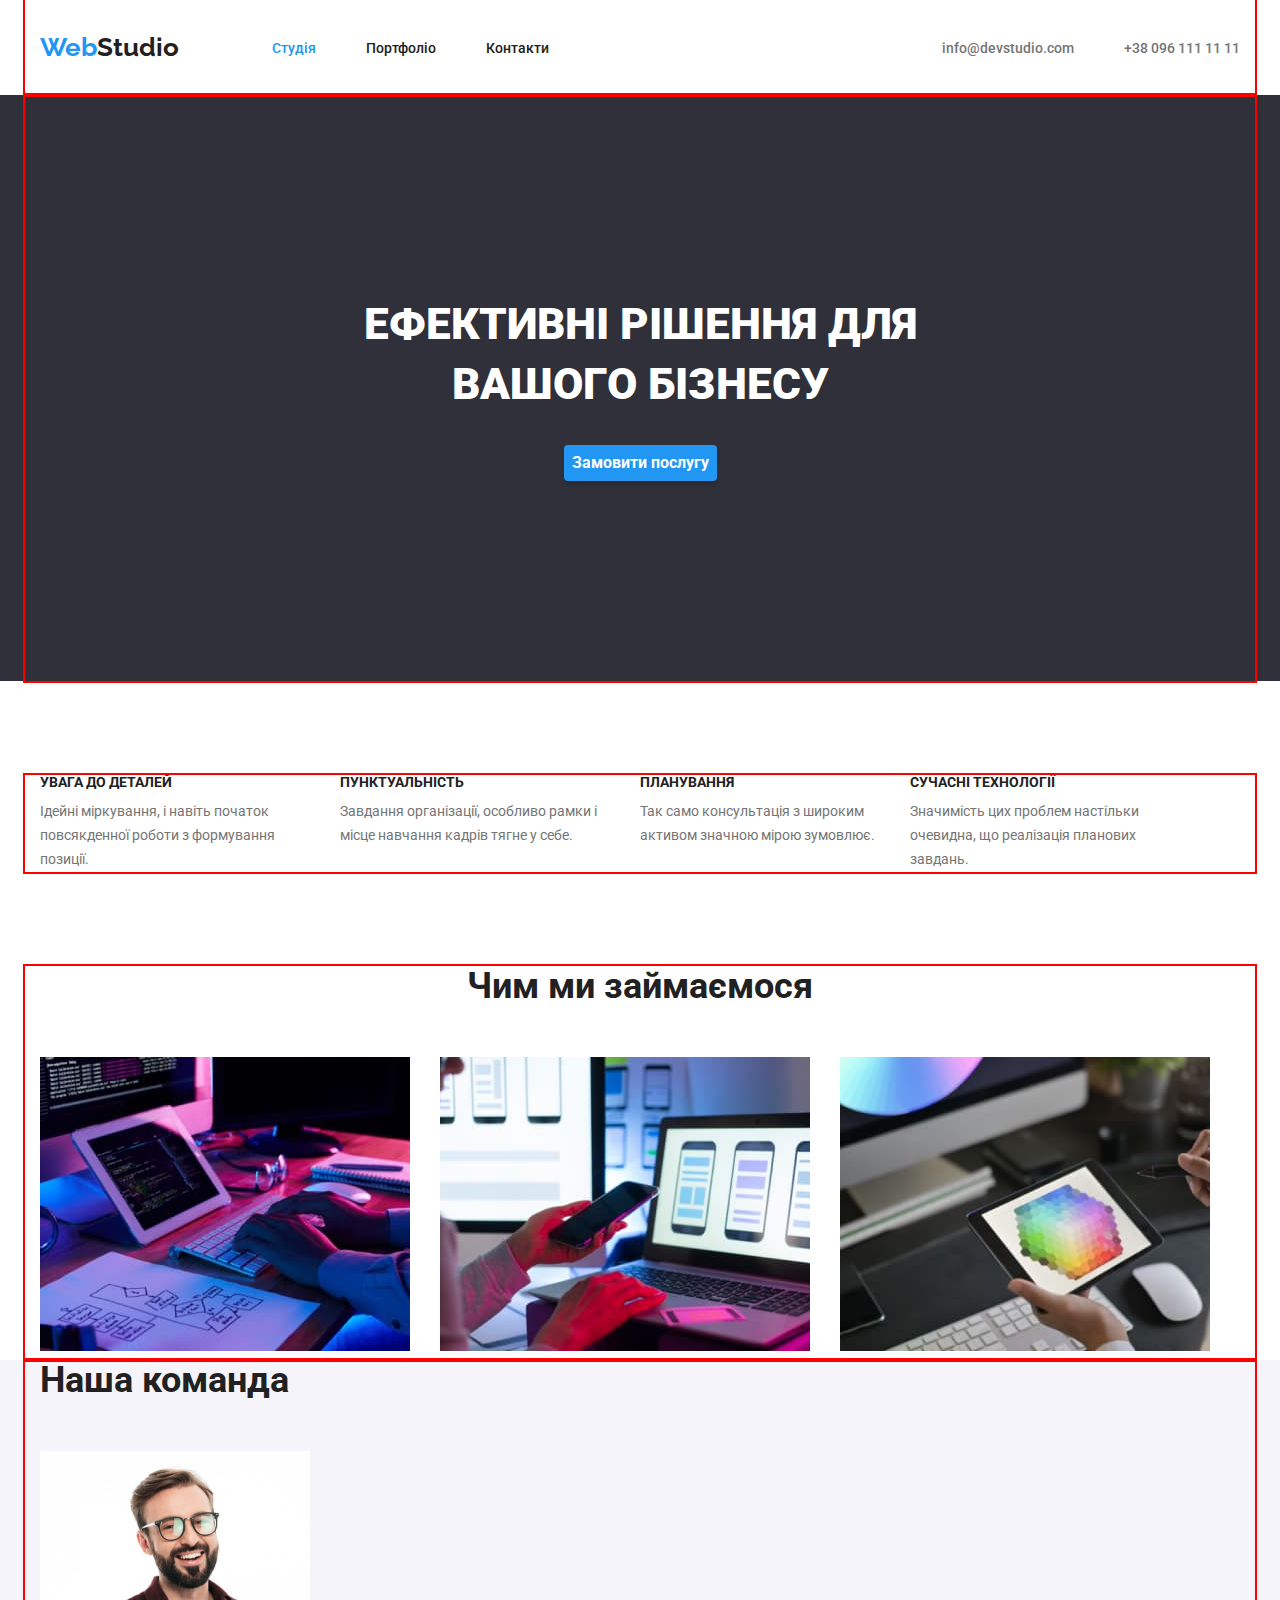
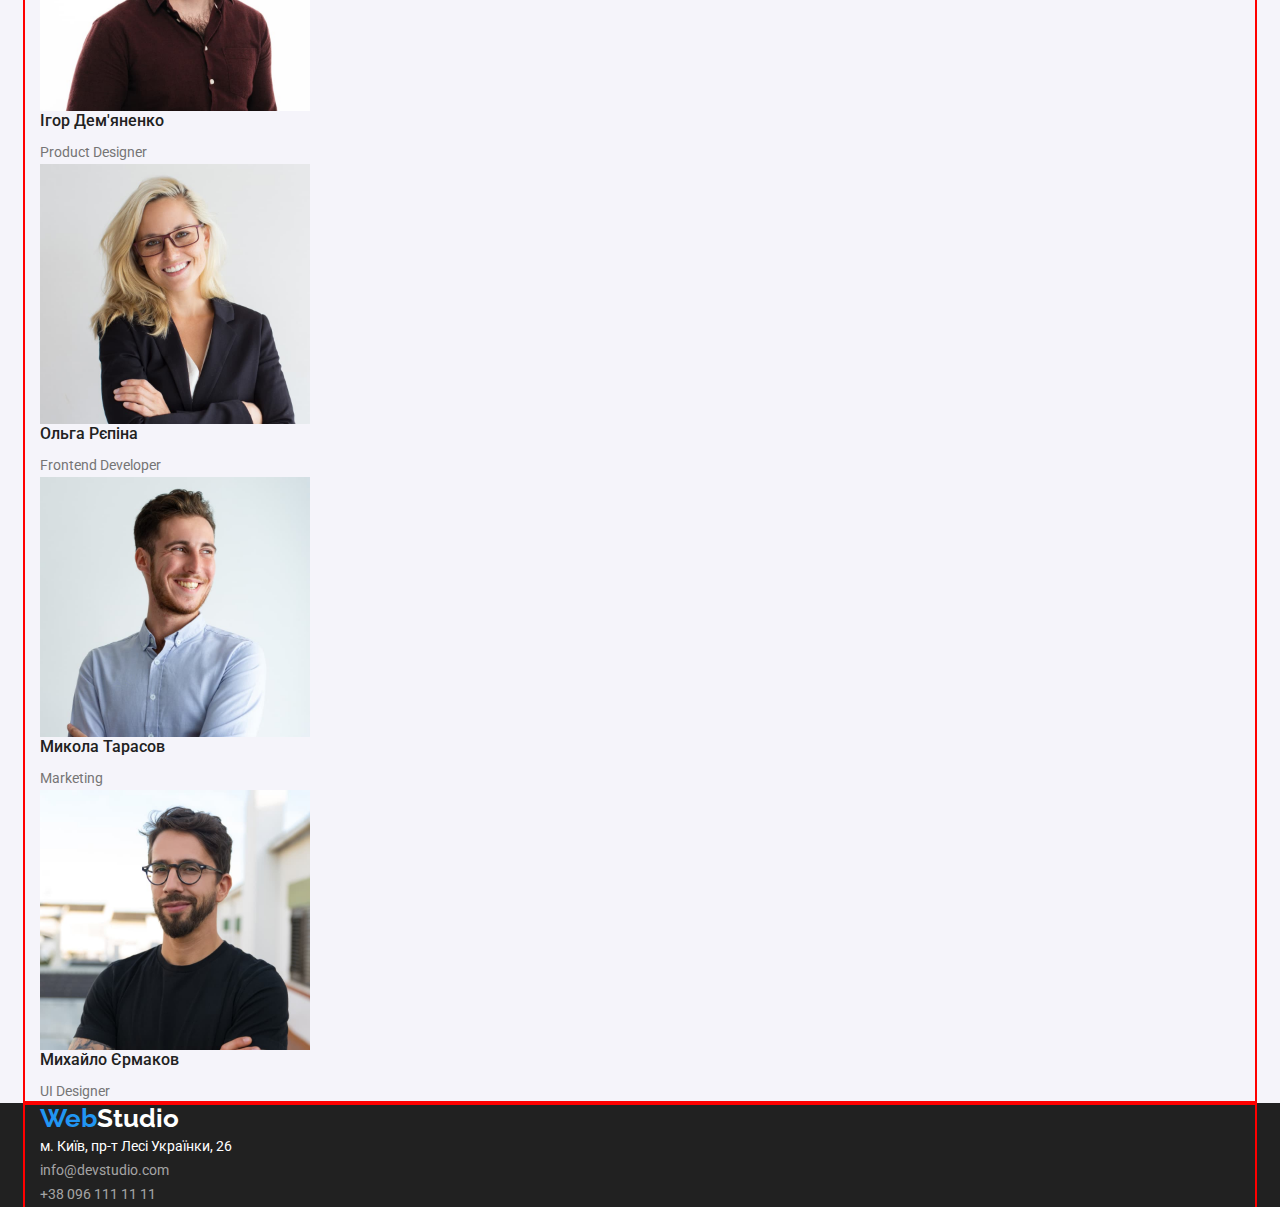
==== commit e44030cf: "Added styles" ====
--- a/index.html
+++ b/index.html
@@ -20,11 +20,13 @@
   <body>
     <!-- Header -->
     <header>
-      <div class="container-header">
-        <nav>
-          <a class="logo" href="./index.html" lang="en"
-            ><span class="logoslog">Web</span>Studio</a
-          >
+      <div class="container main-nav">
+        <nav class="navication main-nav">
+          <div class="link">
+            <a class="logo" href="./index.html" lang="en"
+              ><span class="logoslog">Web</span>Studio</a
+            >
+          </div>
           <ul class="nav-list">
             <li class="list">
               <a class="back-link" href="#">Студія</a>
@@ -39,12 +41,14 @@
         </nav>
         <ul class="auth-nav">
           <li class="list">
-            <a class="adresse" href="mailto:info@devstudio.com"
+            <a class="adresse link" href="mailto:info@devstudio.com"
               >info@devstudio.com</a
             >
           </li>
           <li class="list">
-            <a class="adresse" href="tel:+380961111111">+38 096 111 11 11</a>
+            <a class="adresse link" href="tel:+380961111111"
+              >+38 096 111 11 11</a
+            >
           </li>
         </ul>
       </div>
@@ -54,39 +58,42 @@
     <main>
       <!-- Hero -->
       <section class="hero">
-        <div class="container">
-          <h1 class="title">ЕФЕКТИВНІ РІШЕННЯ ДЛЯ ВАШОГО БІЗНЕСУ</h1>
+        <div class="container hero-position">
+          <h1 class="title hero-title">
+            ЕФЕКТИВНІ РІШЕННЯ ДЛЯ <br />
+            ВАШОГО БІЗНЕСУ
+          </h1>
           <button type="button" class="hero-button">Замовити послугу</button>
         </div>
       </section>
 
       <!-- Section01 -->
-      <section>
-        <div class="container">
+      <section class="container">
+        <div>
           <h2 class="invisible">Наші переваги</h2>
-          <ul>
-            <li>
+          <ul class="first-section">
+            <li class="list">
               <h3 class="feature-list">УВАГА ДО ДЕТАЛЕЙ</h3>
               <p>
                 Ідейні міркування, і навіть початок повсякденної роботи з
                 формування позиції.
               </p>
             </li>
-            <li>
-              <h3>ПУНКТУАЛЬНІСТЬ</h3>
+            <li class="list">
+              <h3 class="feature-list">ПУНКТУАЛЬНІСТЬ</h3>
               <p>
                 Завдання організації, особливо рамки і місце навчання кадрів
                 тягне у себе.
               </p>
             </li>
-            <li>
-              <h3>ПЛАНУВАННЯ</h3>
+            <li class="list">
+              <h3 class="feature-list">ПЛАНУВАННЯ</h3>
               <p>
                 Так само консультація з широким активом значною мірою зумовлює.
               </p>
             </li>
-            <li>
-              <h3>СУЧАСНІ ТЕХНОЛОГІЇ</h3>
+            <li class="list">
+              <h3 class="feature-list">СУЧАСНІ ТЕХНОЛОГІЇ</h3>
               <p>
                 Значимість цих проблем настільки очевидна, що реалізація
                 планових завдань.
@@ -97,21 +104,21 @@
       </section>
 
       <!-- Section02 -->
-      <section>
-        <div class="container">
+      <section class="container">
+        <div class="second-section">
           <h2 class="subtitle">Чим ми займаємося</h2>
-          <ul>
-            <li>
+          <ul class="img-list">
+            <li class="list">
               <img src="./images/box1.jpg" width="370" alt="Розмітка сайту!" />
             </li>
-            <li>
+            <li class="list">
               <img
                 src="./images/box2.jpg"
                 width="370"
                 alt="Підтримка девайсів!"
               />
             </li>
-            <li>
+            <li class="list">
               <img src="./images/box3.jpg" width="370" alt="Колористика" />
             </li>
           </ul>
--- a/styles/styles.css
+++ b/styles/styles.css
@@ -13,21 +13,83 @@
   color: var(--color-primary);
   background-color: var(--color-white-color);
 }
-
-.container-header {
-  display: flex;
-  width: 1230px;
+/* ------------------- */
+.container {
   margin-left: auto;
   margin-right: auto;
+  width: 1230px;
   padding-left: 15px;
   padding-right: 15px;
-  margin: 0 auto;
+
   outline: 2px solid red;
 }
 
-/* .site-nav {
- 
-} */
+ul {
+  list-style: none;
+  margin: 0px;
+  padding-left: 0px;
+  padding-right: 0px;
+}
+
+h3 {
+  color: var(--color-primary);
+  font-style: normal;
+  font-weight: 700;
+  font-size: 14px;
+  line-height: 1.1;
+}
+
+.feature-list {
+  margin-top: 0px;
+  margin-bottom: 10px;
+}
+
+.title-list {
+  margin-top: 0px;
+  margin-bottom: 0px;
+}
+
+p {
+  margin-top: 0px;
+  margin-bottom: 0px;
+
+  color: var(--color-secondary);
+  line-height: 1.7;
+  font-size: 14px;
+  font-style: normal;
+  font-weight: 400;
+}
+.subtitle {
+  margin-top: 0px;
+  margin-bottom: 50px;
+
+  color: var(--color-primary);
+  font-style: normal;
+  font-weight: 700;
+  font-size: 36px;
+  line-height: 1.16;
+}
+
+.clearances {
+  margin-top: 0px;
+  margin-bottom: 0px;
+}
+/* ---------------- */
+
+/* HEADER */
+
+.main-nav {
+  display: flex;
+  align-items: center;
+  justify-content: space-between;
+}
+
+.navigation {
+  display: flex;
+}
+.main-nav .links {
+  align-items: baseline;
+}
 
 .nav-list {
   display: flex;
@@ -42,25 +104,11 @@
   margin-left: 50px;
 }
 
-.container {
-  width: 1230px;
-  margin-left: auto;
-  margin-right: auto;
-  padding-left: 15px;
-  padding-right: 15px;
-  outline: 2px solid red;
-}
-
-.clearances {
-  margin-top: 0px;
-  margin-bottom: 0px;
-}
-
-/* HEADER */
 .header {
   color: var(--color-white-color);
 }
 .logo {
+  padding-right: 93px;
   color: var(--color-primary);
   font-family: "Raleway";
   text-decoration: none;
@@ -86,6 +134,8 @@
 }
 
 .link {
+  padding-top: 32px;
+  padding-bottom: 32px;
   color: var(--color-primary);
   text-decoration: none;
   font-weight: 500;
@@ -112,60 +162,59 @@
   color: var(--color-thirdary);
 }
 
-.adresse-footer {
-  color: rgba(255, 255, 255, 0.6);
-  text-decoration: none;
-  font-style: normal;
-  font-weight: 400;
-  font-size: 14px;
-  line-height: 1.1;
-}
-
-.adresse-footer:hover,
-.adresse-footer:focus {
-  color: var(--color-thirdary);
-}
 
 /* Sectoin-hero */
+
 .hero {
   background-color: var(--color-background);
+  align-items: center;
+  justify-content: center;
+  text-align: center;
+  margin-bottom: 94px;
 }
 
 .title {
   margin-top: 0px;
-  margin-bottom: 0px;
+  margin-bottom: 30px;
+  padding-top: 200px;
+
   color: var(--color-white-color);
   font-style: normal;
   font-weight: 900;
   font-size: 44px;
   line-height: 1.36;
 }
+
 /* Button */
+
 .hero-button {
+  margin-left: auto;
+  margin-right: auto;
+  margin-bottom: 200px;
+
   color: var(--color-white-color);
   background-color: var(--color-thirdary);
   font-weight: 700;
   font-size: 16px;
   line-height: 1.88;
-  display: flex;
-  align-items: center;
+  border-color: transparent;
   text-align: center;
-  border-radius: 2px;
+  box-shadow: 0px 4px 4px rgba(0, 0, 0, 0.15);
+  border-radius: 4px;
   cursor: pointer;
 }
 
 .hero-button:hover {
   border-color: var(--color-white-color);
-  opacity: 0.9;
 }
 
 .hero-button:focus {
   border-color: var(--color-white-color);
-  opacity: 0.9;
   outline: none;
 }
 
 /* Button portfolio */
+
 .btn {
   color: var(--color-primary);
   font-style: normal;
@@ -193,9 +242,21 @@
   line-height: 1.6;
 }
 
-.subtitle {
-  margin-top: 0px;
-  margin-bottom: 50px;
+/* First-section */
+
+.first-section {
+  display: flex;
+  margin-bottom: 94px;
+}
+.first-section .list {
+  margin-right: 30px;
+  width: 270px;
+}
+.invisible {
+  display: none;
+  text-align: center;
+  margin-top: 0px;
+  margin-bottom: 0px;
 
   color: var(--color-primary);
   font-style: normal;
@@ -204,51 +265,25 @@
   line-height: 1.16;
 }
 
-.invisible {
-  margin-top: 0px;
-  margin-bottom: 0px;
-
-  color: var(--color-primary);
-  font-style: normal;
-  font-weight: 700;
-  font-size: 36px;
-  line-height: 1.16;
-}
-
-ul {
-  list-style: none;
-  margin-top: 0px;
-  margin-bottom: 0px;
-}
-
-h3 {
-  color: var(--color-primary);
-  font-style: normal;
-  font-weight: 700;
-  font-size: 14px;
-  line-height: 1.1;
-}
-
-.feature-list {
-  margin-top: 0px;
-  margin-bottom: 10px;
-}
-
-.title-list {
-  margin-top: 0px;
-  margin-bottom: 0px;
-}
-
-p {
-  margin-top: 0px;
-  margin-bottom: 0px;
-
-  color: var(--color-secondary);
-  line-height: 1.7;
-  font-size: 14px;
-  font-style: normal;
-  font-weight: 400;
-}
+/* Second-section */
+
+.second-section {
+  text-align: center;
+
+}
+.img-list {
+  display: flex;
+}
+
+.img-list .list {
+  margin-right: 30px;
+}
+.list:nth-child(3n) {
+  margin-right: 0px;
+}
+
+
+
 
 .team {
   background: #f5f4fa;
@@ -274,6 +309,21 @@
   line-height: 2;
 }
 
+/* FOOTER */
+
+.adresse-footer {
+  color: rgba(255, 255, 255, 0.6);
+  text-decoration: none;
+  font-style: normal;
+  font-weight: 400;
+  font-size: 14px;
+  line-height: 1.1;
+}
+
+.adresse-footer:hover,
+.adresse-footer:focus {
+  color: var(--color-thirdary);
+}
 .styles-footer {
   background-color: var(--color-primary);
   font-weight: 400;
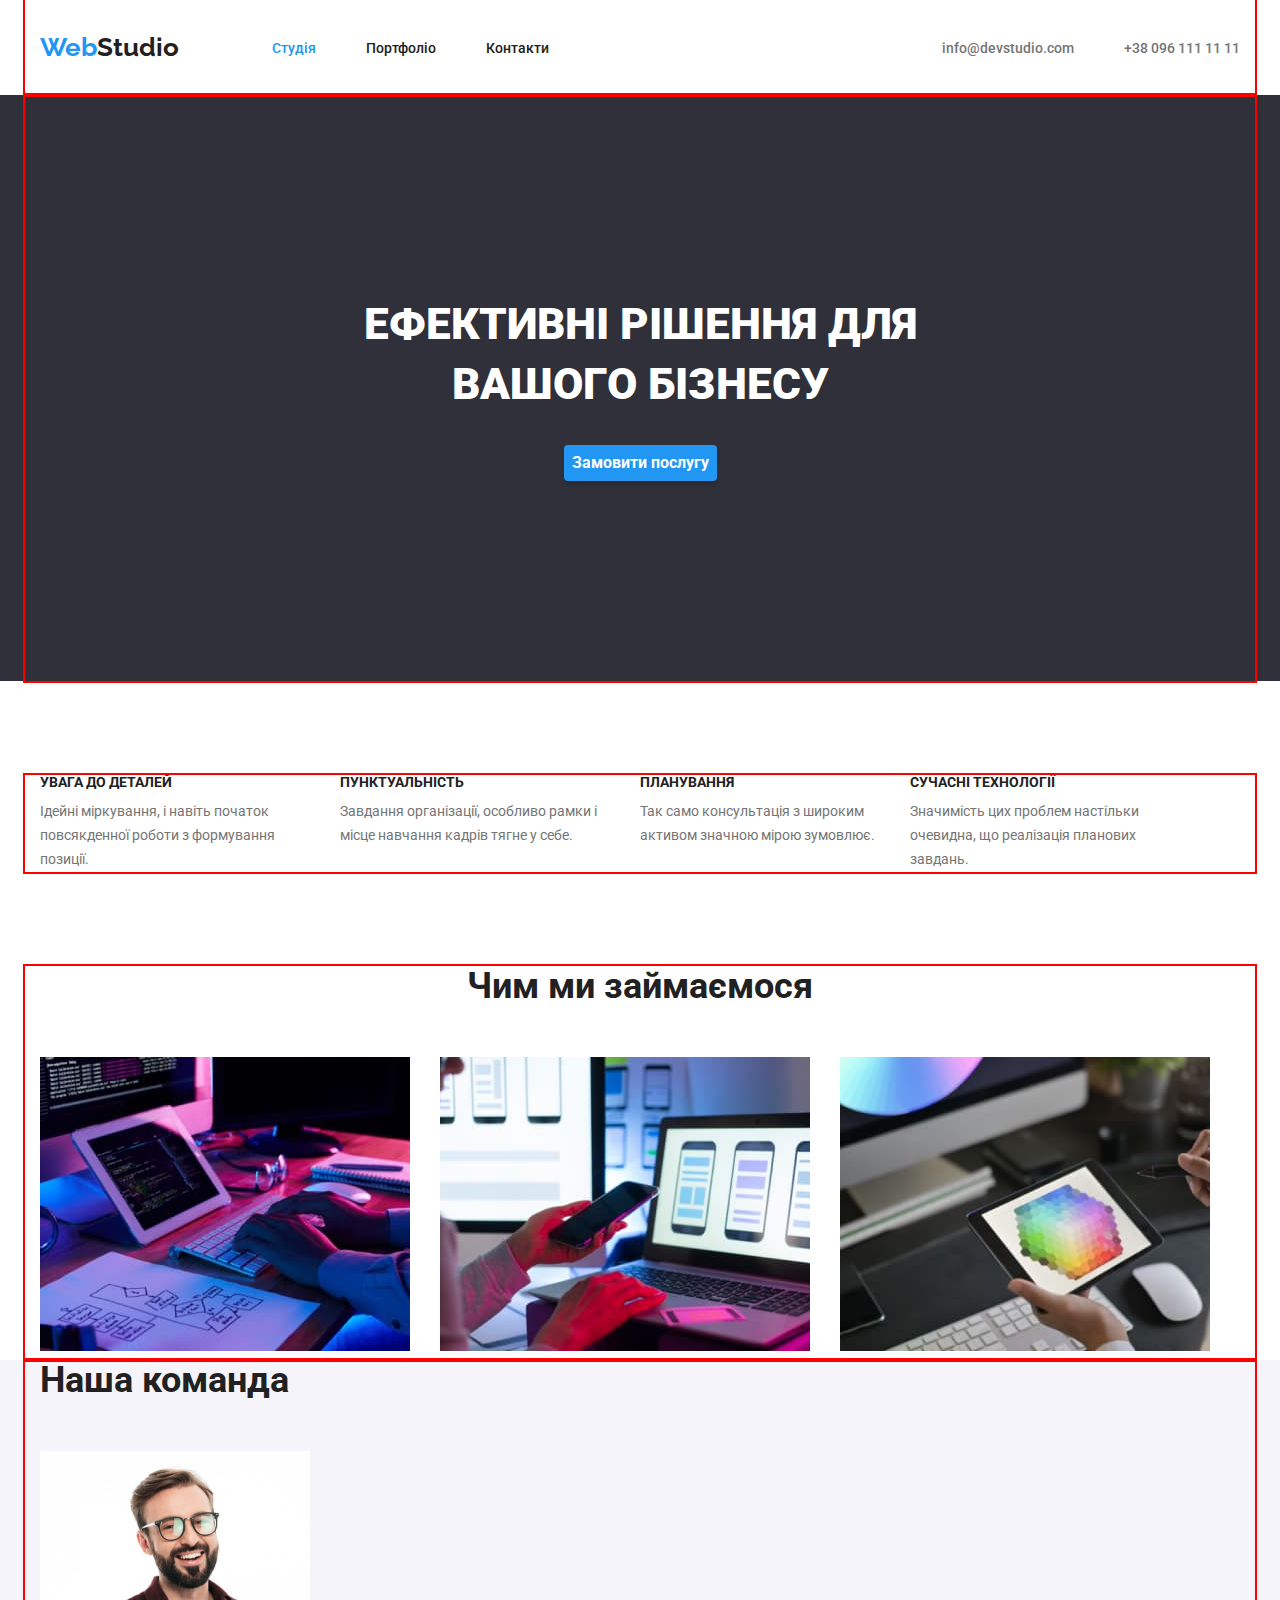
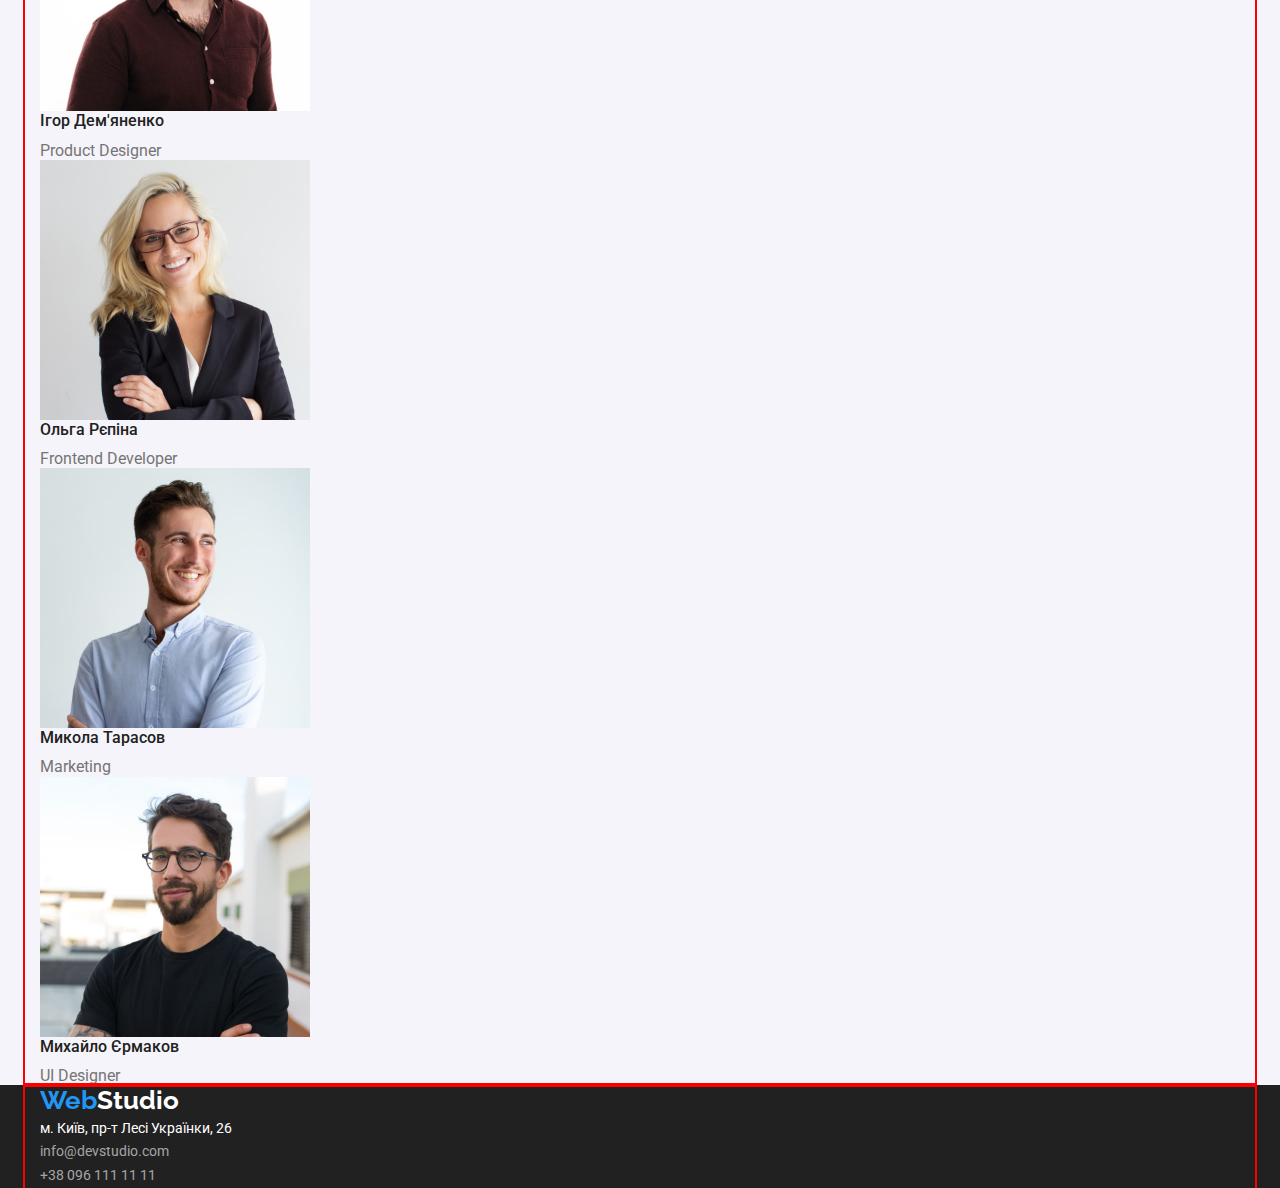
==== commit 600e53b4: "Fixed 2 the errors of 2 tasks." ====
--- a/index.html
+++ b/index.html
@@ -139,7 +139,7 @@
               />
               <div>
                 <h3 class="teamname feature-list">Ігор Дем'яненко</h3>
-                <p>Product Designer</p>
+                <p class="Developer">Product Designer</p>
               </div>
             </li>
             <li>
@@ -151,7 +151,7 @@
               />
               <div>
                 <h3 class="teamname feature-list">Ольга Рєпіна</h3>
-                <p>Frontend Developer</p>
+                <p class="Developer">Frontend Developer</p>
               </div>
             </li>
             <li>
@@ -163,7 +163,7 @@
               />
               <div>
                 <h3 class="teamname feature-list">Микола Тарасов</h3>
-                <p>Marketing</p>
+                <p class="Developer">Marketing</p>
               </div>
             </li>
             <li>
@@ -175,7 +175,7 @@
               />
               <div>
                 <h3 class="teamname feature-list">Михайло Єрмаков</h3>
-                <p>UI Designer</p>
+                <p class="Developer">UI Designer</p>
               </div>
             </li>
           </ul>
--- a/styles/styles.css
+++ b/styles/styles.css
@@ -37,6 +37,7 @@
   font-weight: 700;
   font-size: 14px;
   line-height: 1.1;
+  
 }
 
 .feature-list {
@@ -58,6 +59,7 @@
   font-size: 14px;
   font-style: normal;
   font-weight: 400;
+  text-decoration: none;
 }
 .subtitle {
   margin-top: 0px;
@@ -161,7 +163,6 @@
 .adresse:focus {
   color: var(--color-thirdary);
 }
-
 
 /* Sectoin-hero */
 
@@ -269,7 +270,6 @@
 
 .second-section {
   text-align: center;
-
 }
 .img-list {
   display: flex;
@@ -282,9 +282,15 @@
   margin-right: 0px;
 }
 
-
-
-
+/* Section 3 */
+
+.Developer {
+  font-style: normal;
+  font-weight: 400;
+  font-size: 16px;
+  line-height: 1.2;
+  color: var(--color-secondary);
+}
 .team {
   background: #f5f4fa;
 }
@@ -307,6 +313,10 @@
   font-weight: 700;
   font-size: 18px;
   line-height: 2;
+  text-decoration: none;
+}
+.point a {
+  text-decoration: none;
 }
 
 /* FOOTER */
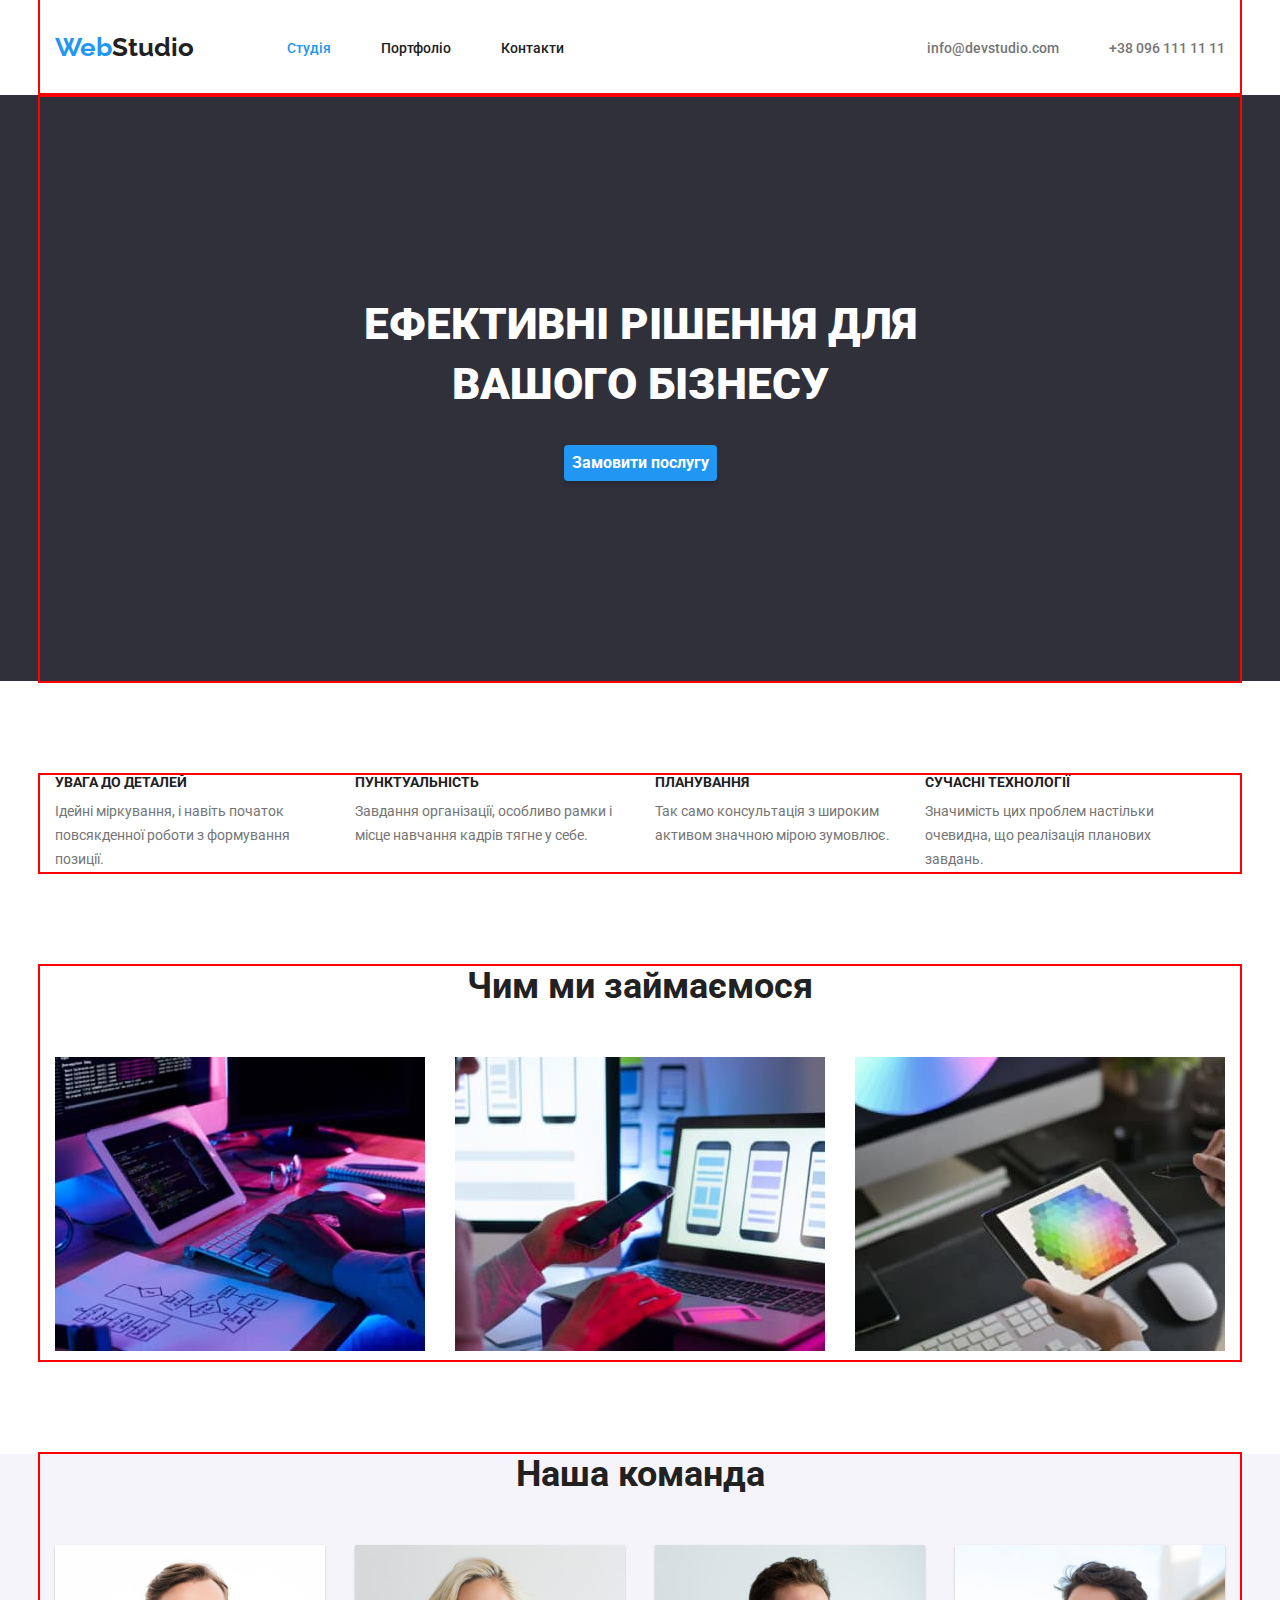
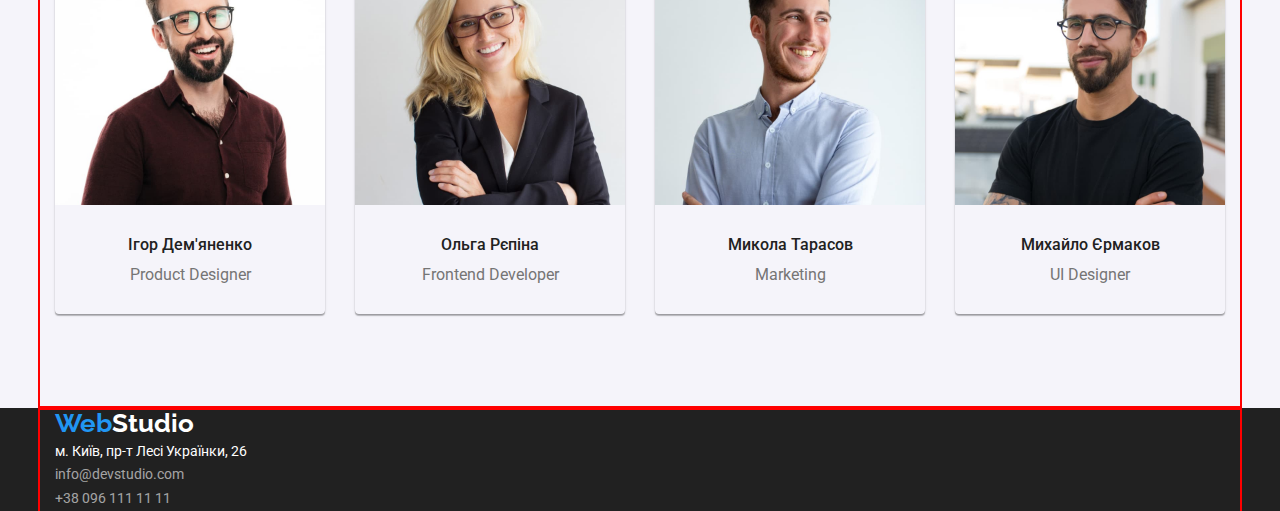
==== commit dc51f97e: "Finished main page" ====
--- a/index.html
+++ b/index.html
@@ -130,50 +130,50 @@
         <div class="container">
           <h2 class="subtitle">Наша команда</h2>
           <ul class="title-list">
-            <li>
+            <li class="list">
               <img
                 class="img"
                 src="./images/img-1.jpg"
                 alt="Ігор Дем'яненко"
                 width="270"
               />
-              <div>
+              <div class="employee">
                 <h3 class="teamname feature-list">Ігор Дем'яненко</h3>
                 <p class="Developer">Product Designer</p>
               </div>
             </li>
-            <li>
+            <li class="list">
               <img
                 class="img"
                 src="./images/img-2.jpg"
                 alt="Ольга Рєпіна"
                 width="270"
               />
-              <div>
+              <div class="employee">
                 <h3 class="teamname feature-list">Ольга Рєпіна</h3>
                 <p class="Developer">Frontend Developer</p>
               </div>
             </li>
-            <li>
+            <li class="list">
               <img
                 class="img"
                 src="./images/img-3.jpg"
                 alt="Микола Тарасов"
                 width="270"
               />
-              <div>
+              <div class="employee">
                 <h3 class="teamname feature-list">Микола Тарасов</h3>
                 <p class="Developer">Marketing</p>
               </div>
             </li>
-            <li>
+            <li class="list">
               <img
                 class="img"
                 src="./images/img-4.jpg"
                 alt="Михайло Єрмаков"
                 width="270"
               />
-              <div>
+              <div class="employee">
                 <h3 class="teamname feature-list">Михайло Єрмаков</h3>
                 <p class="Developer">UI Designer</p>
               </div>
--- a/styles/styles.css
+++ b/styles/styles.css
@@ -4,6 +4,7 @@
   --color-secondary: #757575;
   --color-white-color: #ffffff;
   --color-thirdary: #2196f3;
+  --color-light-gray:#f5f4fa;
 }
 
 body {
@@ -17,7 +18,7 @@
 .container {
   margin-left: auto;
   margin-right: auto;
-  width: 1230px;
+  width: 1200px;
   padding-left: 15px;
   padding-right: 15px;
 
@@ -37,17 +38,11 @@
   font-weight: 700;
   font-size: 14px;
   line-height: 1.1;
-  
 }
 
 .feature-list {
   margin-top: 0px;
   margin-bottom: 10px;
-}
-
-.title-list {
-  margin-top: 0px;
-  margin-bottom: 0px;
 }
 
 p {
@@ -59,17 +54,6 @@
   font-size: 14px;
   font-style: normal;
   font-weight: 400;
-  text-decoration: none;
-}
-.subtitle {
-  margin-top: 0px;
-  margin-bottom: 50px;
-
-  color: var(--color-primary);
-  font-style: normal;
-  font-weight: 700;
-  font-size: 36px;
-  line-height: 1.16;
 }
 
 .clearances {
@@ -249,9 +233,9 @@
   display: flex;
   margin-bottom: 94px;
 }
-.first-section .list {
-  margin-right: 30px;
-  width: 270px;
+.first-section .list  {
+  width: 270px;                              
+  margin-right: 30px;                           ??????????????? 
 }
 .invisible {
   display: none;
@@ -270,6 +254,7 @@
 
 .second-section {
   text-align: center;
+  margin-bottom: 94px;
 }
 .img-list {
   display: flex;
@@ -284,15 +269,52 @@
 
 /* Section 3 */
 
+.team {
+  background: var(--color-light-gray);
+}
+
+.title-list {
+  display: flex;
+
+
+  margin-top: 0px;
+  margin-bottom: 0px;
+}
+.title-list .list {
+  text-align: center;
+  margin-right: 30px;
+  margin-bottom: 94px;
+  box-shadow: 0px 1px 3px rgba(0, 0, 0, 0.12), 0px 1px 1px rgba(0, 0, 0, 0.14), 0px 2px 1px rgba(0, 0, 0, 0.2);
+  border-radius: 0px 0px 4px 4px
+}
+
+.employee  {
+margin: 30px 62px 30px 62px;
+}
+
+.list:nth-child(4n) {
+  margin-right: 0px;
+}
+
+.subtitle {
+  text-align: center;
+  margin-top: 0px;
+  margin-bottom: 50px;
+
+  color: var(--color-primary);
+  font-style: normal;
+  font-weight: 700;
+  font-size: 36px;
+  line-height: 1.16;
+}
+
 .Developer {
+
   font-style: normal;
   font-weight: 400;
   font-size: 16px;
   line-height: 1.2;
   color: var(--color-secondary);
-}
-.team {
-  background: #f5f4fa;
 }
 
 .img {
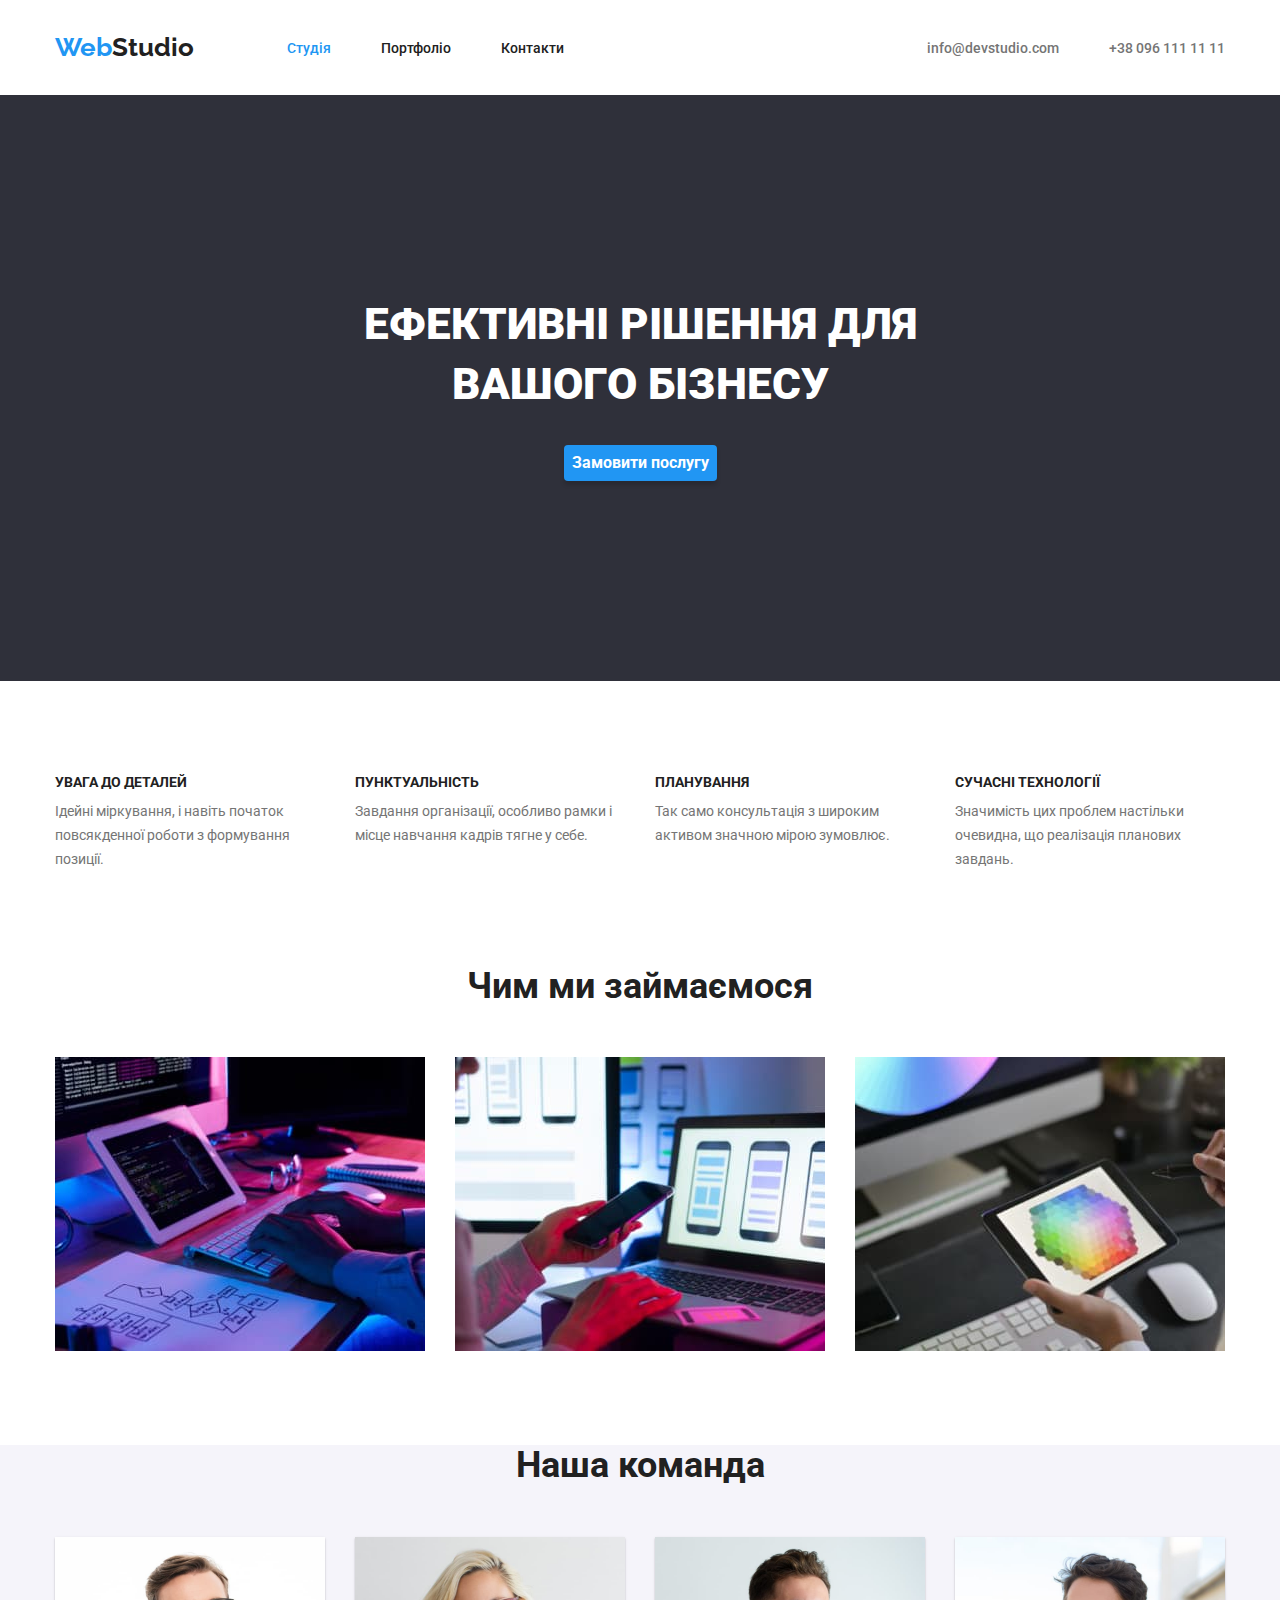
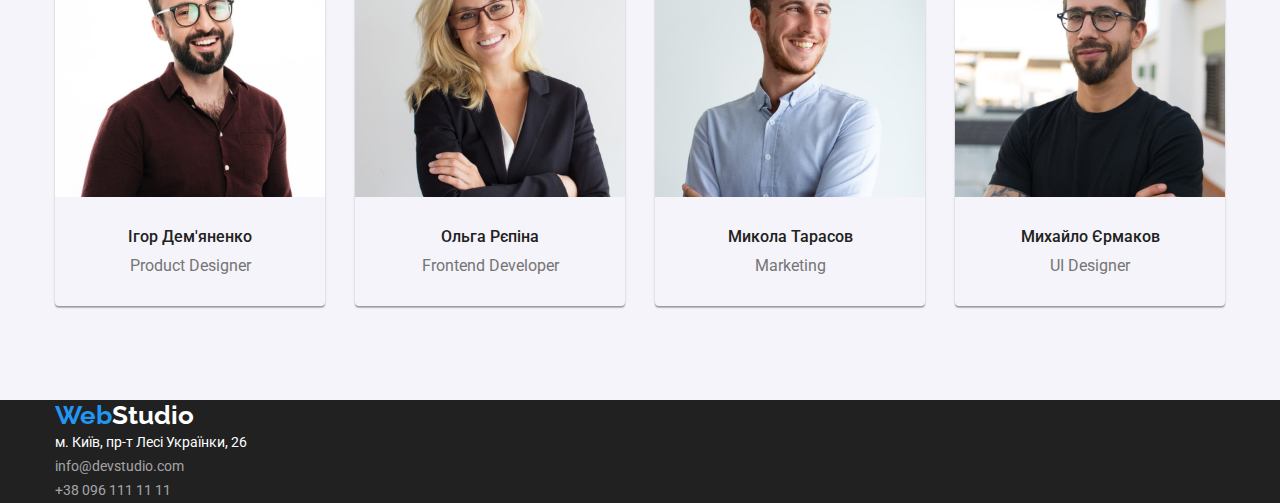
==== commit a52d88b7: "Finished the third homework." ====
--- a/index.html
+++ b/index.html
@@ -21,7 +21,7 @@
     <!-- Header -->
     <header>
       <div class="container main-nav">
-        <nav class="navication main-nav">
+        <nav class="main-nav">
           <div class="link">
             <a class="logo" href="./index.html" lang="en"
               ><span class="logoslog">Web</span>Studio</a
@@ -108,18 +108,29 @@
         <div class="second-section">
           <h2 class="subtitle">Чим ми займаємося</h2>
           <ul class="img-list">
-            <li class="list">
-              <img src="./images/box1.jpg" width="370" alt="Розмітка сайту!" />
-            </li>
-            <li class="list">
-              <img
+            <li class="list-work">
+              <img
+                class="img"
+                src="./images/box1.jpg"
+                width="370"
+                alt="Розмітка сайту!"
+              />
+            </li>
+            <li class="list-work">
+              <img
+                class="img"
                 src="./images/box2.jpg"
                 width="370"
                 alt="Підтримка девайсів!"
               />
             </li>
-            <li class="list">
-              <img src="./images/box3.jpg" width="370" alt="Колористика" />
+            <li class="list-work">
+              <img
+                class="img"
+                src="./images/box3.jpg"
+                width="370"
+                alt="Колористика"
+              />
             </li>
           </ul>
         </div>
--- a/styles/styles.css
+++ b/styles/styles.css
@@ -4,7 +4,7 @@
   --color-secondary: #757575;
   --color-white-color: #ffffff;
   --color-thirdary: #2196f3;
-  --color-light-gray:#f5f4fa;
+  --color-light-gray: #f5f4fa;
 }
 
 body {
@@ -14,15 +14,14 @@
   color: var(--color-primary);
   background-color: var(--color-white-color);
 }
-/* ------------------- */
+/* --------Утелиты----------- */
 .container {
-  margin-left: auto;
-  margin-right: auto;
+  margin: 0 auto;
   width: 1200px;
   padding-left: 15px;
   padding-right: 15px;
 
-  outline: 2px solid red;
+  /* outline: 2px solid red; */
 }
 
 ul {
@@ -67,24 +66,18 @@
 .main-nav {
   display: flex;
   align-items: center;
-  justify-content: space-between;
-}
-
-.navigation {
-  display: flex;
-}
-.main-nav .links {
-  align-items: baseline;
 }
 
 .nav-list {
   display: flex;
+  margin-left: 93px;
 }
 .nav-list .list + .list {
   margin-left: 50px;
 }
 .auth-nav {
   display: flex;
+  margin-left: auto;
 }
 .auth-nav .list + .list {
   margin-left: 50px;
@@ -94,7 +87,6 @@
   color: var(--color-white-color);
 }
 .logo {
-  padding-right: 93px;
   color: var(--color-primary);
   font-family: "Raleway";
   text-decoration: none;
@@ -208,7 +200,7 @@
   line-height: 1.6;
   cursor: pointer;
   border: none;
-  border-radius: 2px;
+  border-radius: 4px;
   background-color: #f5f4fa;
 }
 .btn:hover {
@@ -226,6 +218,20 @@
   font-size: 16px;
   line-height: 1.6;
 }
+.link-list a {
+  text-decoration: none;
+}
+.point {
+  display: flex;
+  justify-content: center;
+  margin-bottom: 34px;
+
+  margin-top: 94px;
+}
+
+.point .list {
+  margin-right: 8px;
+}
 
 /* First-section */
 
@@ -233,10 +239,14 @@
   display: flex;
   margin-bottom: 94px;
 }
-.first-section .list  {
-  width: 270px;                              
-  margin-right: 30px;                           ??????????????? 
-}
+.first-section .list {
+  width: 270px;
+  margin-right: 30px;
+}
+/* .list:nth-last-child {
+  margin-left: 0px;
+} */
+
 .invisible {
   display: none;
   text-align: center;
@@ -260,10 +270,10 @@
   display: flex;
 }
 
-.img-list .list {
+.img-list .list-work {
   margin-right: 30px;
 }
-.list:nth-child(3n) {
+.list-work:nth-child(3n) {
   margin-right: 0px;
 }
 
@@ -276,7 +286,6 @@
 .title-list {
   display: flex;
 
-
   margin-top: 0px;
   margin-bottom: 0px;
 }
@@ -284,12 +293,13 @@
   text-align: center;
   margin-right: 30px;
   margin-bottom: 94px;
-  box-shadow: 0px 1px 3px rgba(0, 0, 0, 0.12), 0px 1px 1px rgba(0, 0, 0, 0.14), 0px 2px 1px rgba(0, 0, 0, 0.2);
-  border-radius: 0px 0px 4px 4px
-}
-
-.employee  {
-margin: 30px 62px 30px 62px;
+  box-shadow: 0px 1px 3px rgba(0, 0, 0, 0.12), 0px 1px 1px rgba(0, 0, 0, 0.14),
+    0px 2px 1px rgba(0, 0, 0, 0.2);
+  border-radius: 0px 0px 4px 4px;
+}
+
+.employee {
+  margin: 30px 62px 30px 62px;
 }
 
 .list:nth-child(4n) {
@@ -309,7 +319,6 @@
 }
 
 .Developer {
-
   font-style: normal;
   font-weight: 400;
   font-size: 16px;
@@ -337,8 +346,30 @@
   line-height: 2;
   text-decoration: none;
 }
-.point a {
-  text-decoration: none;
+
+/* Section PORTFOLIO link-list */
+.link-list {
+  display: flex;
+  flex-wrap: wrap;
+}
+.link-list .list-item {
+  width: 370px;
+  margin-right: 30px;
+  margin-bottom: 30px;
+
+  box-sizing: border-box;
+  background: #ffffff;
+  border: 1px solid #eeeeee;
+}
+.list-item:nth-child(3n) {
+  margin-right: 0px;
+  margin-bottom: 0px;
+}
+.list-item:nth-last-child(-n + 3) {
+  margin-bottom: 94px;
+}
+.item-name {
+  padding: 20px 24px 20px 24px;
 }
 
 /* FOOTER */
